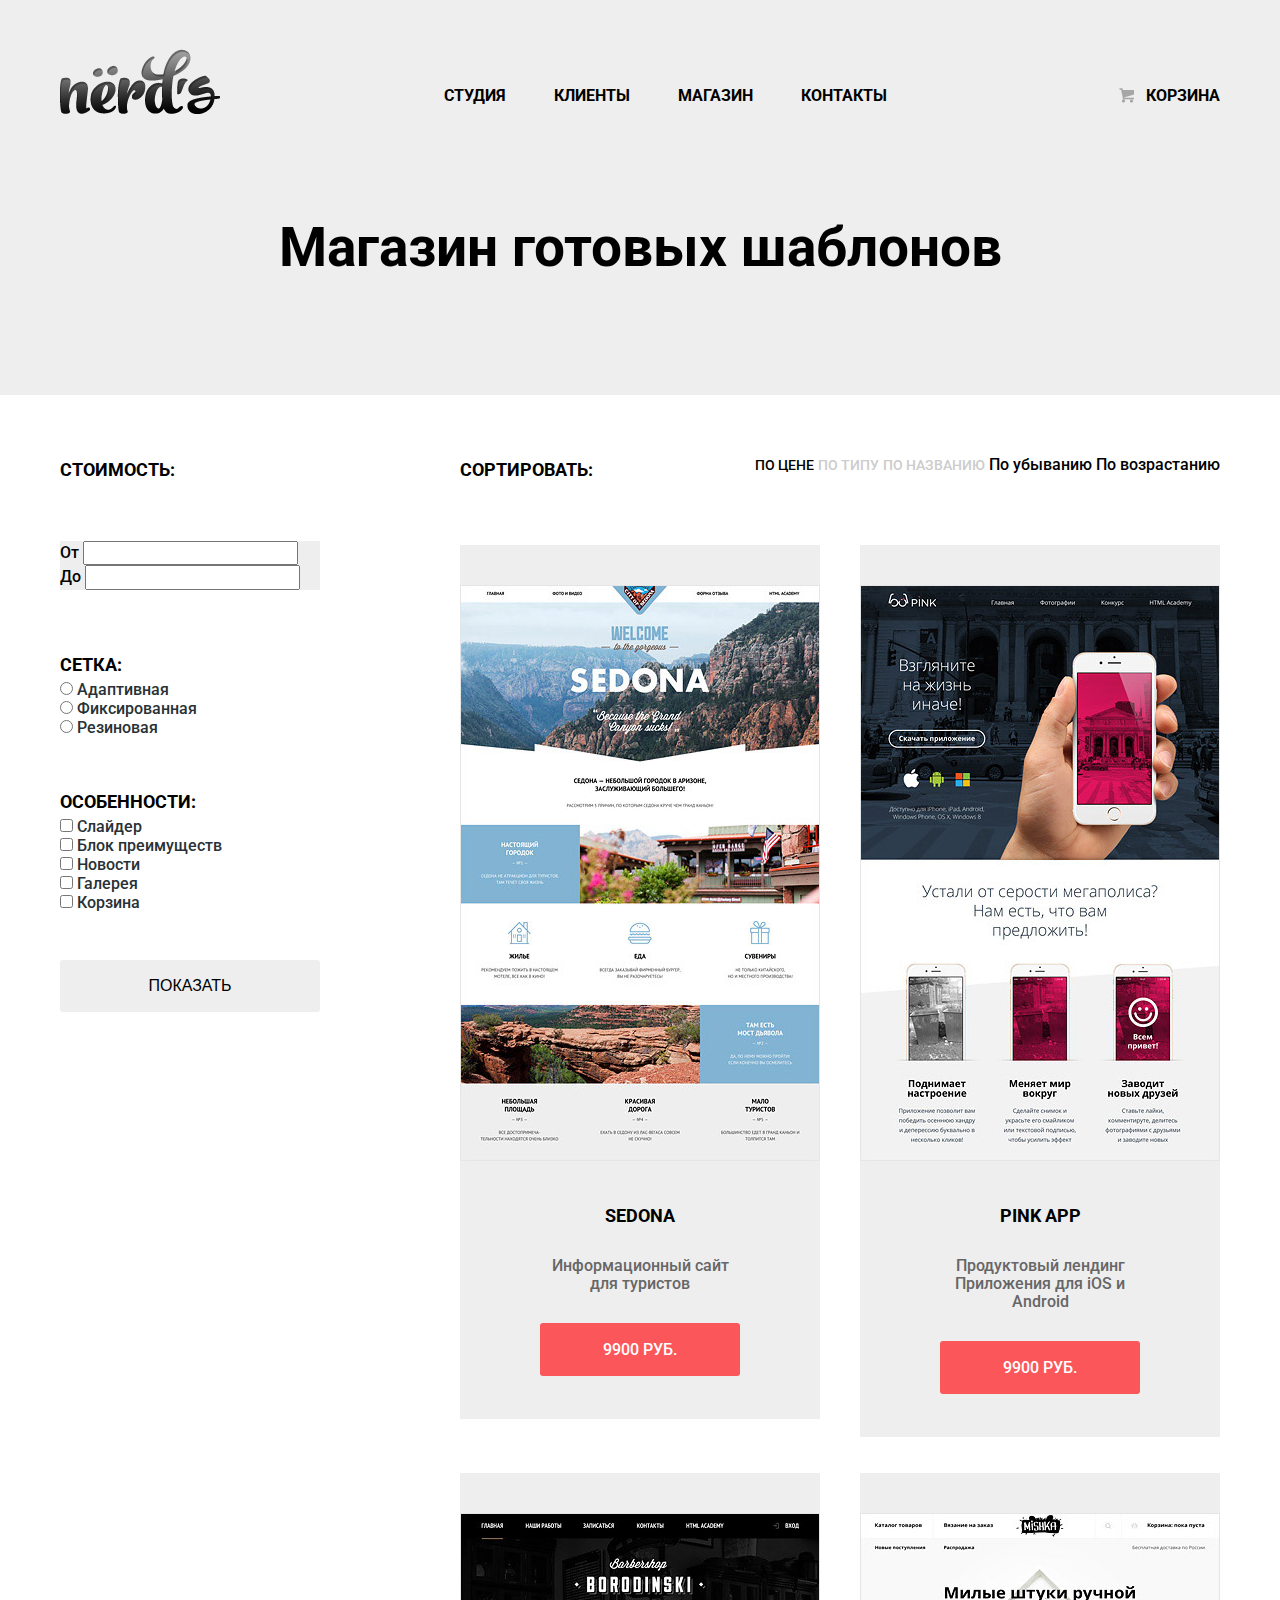
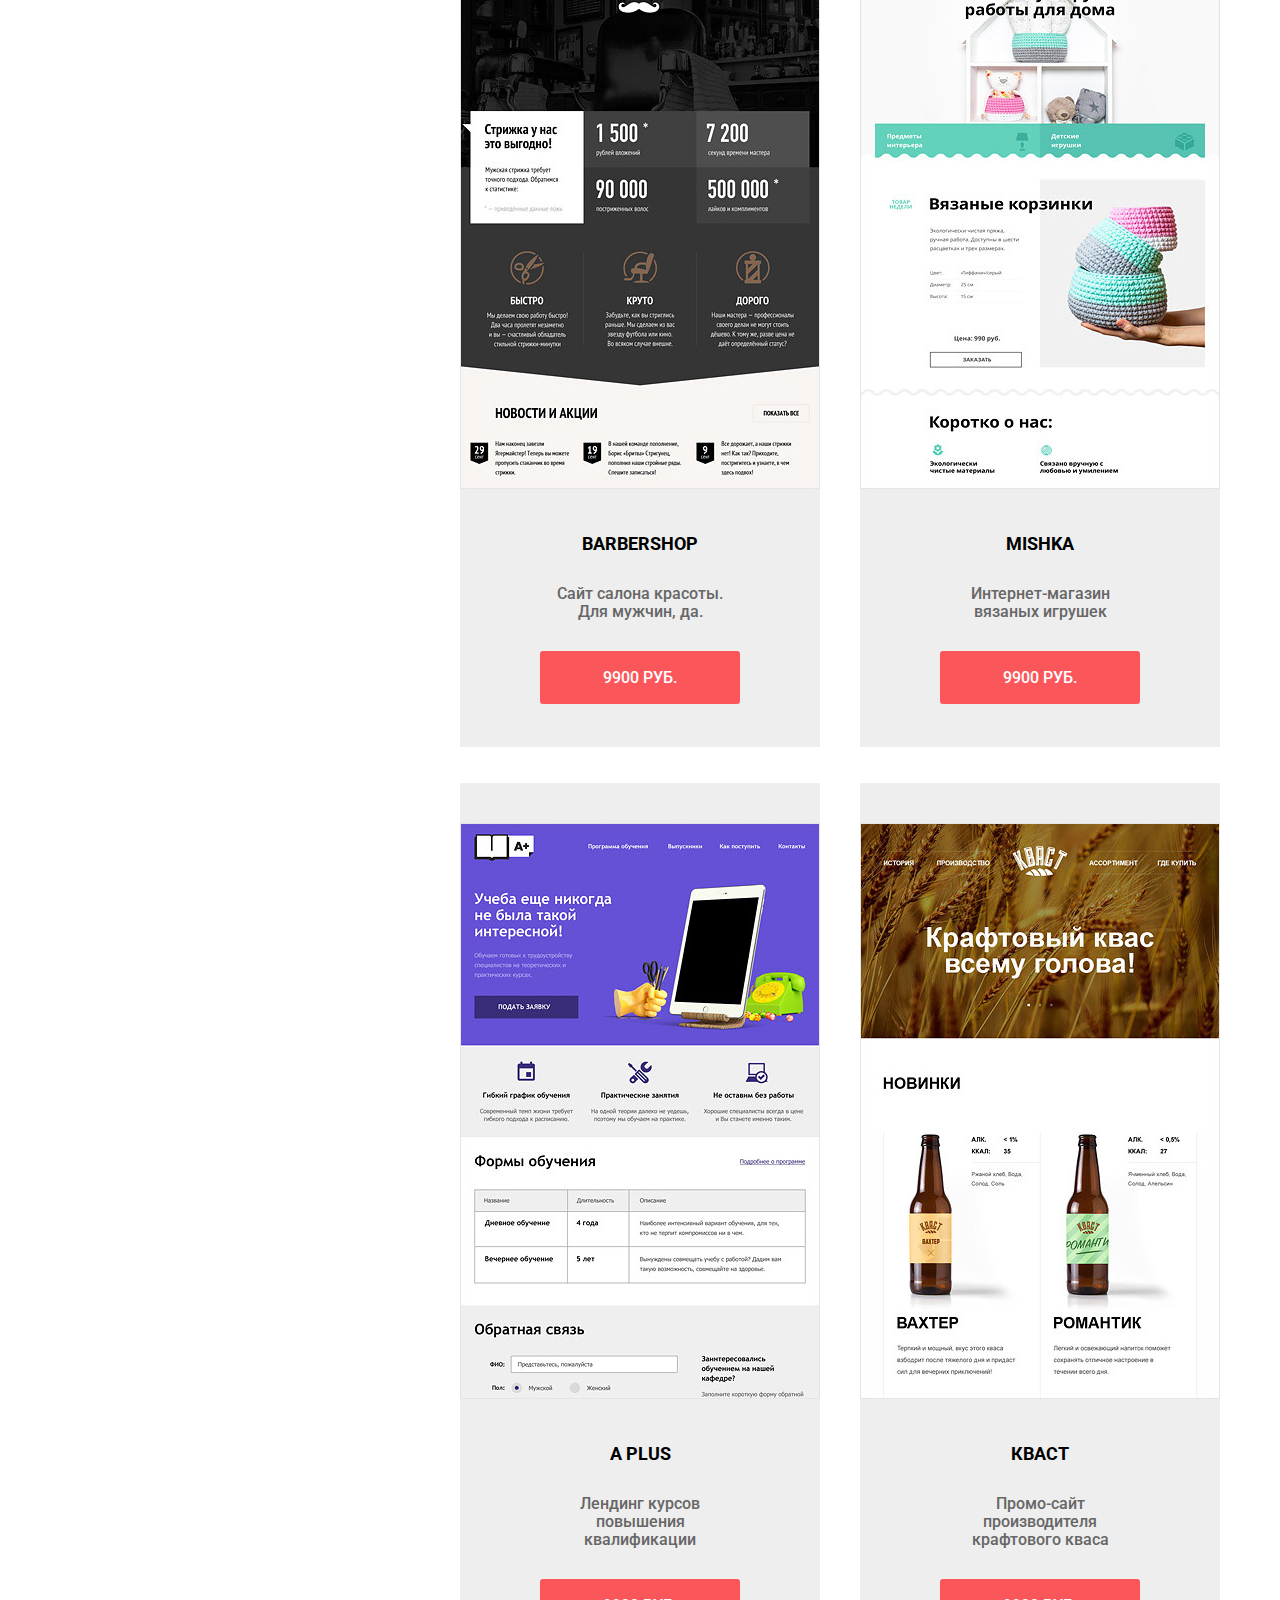
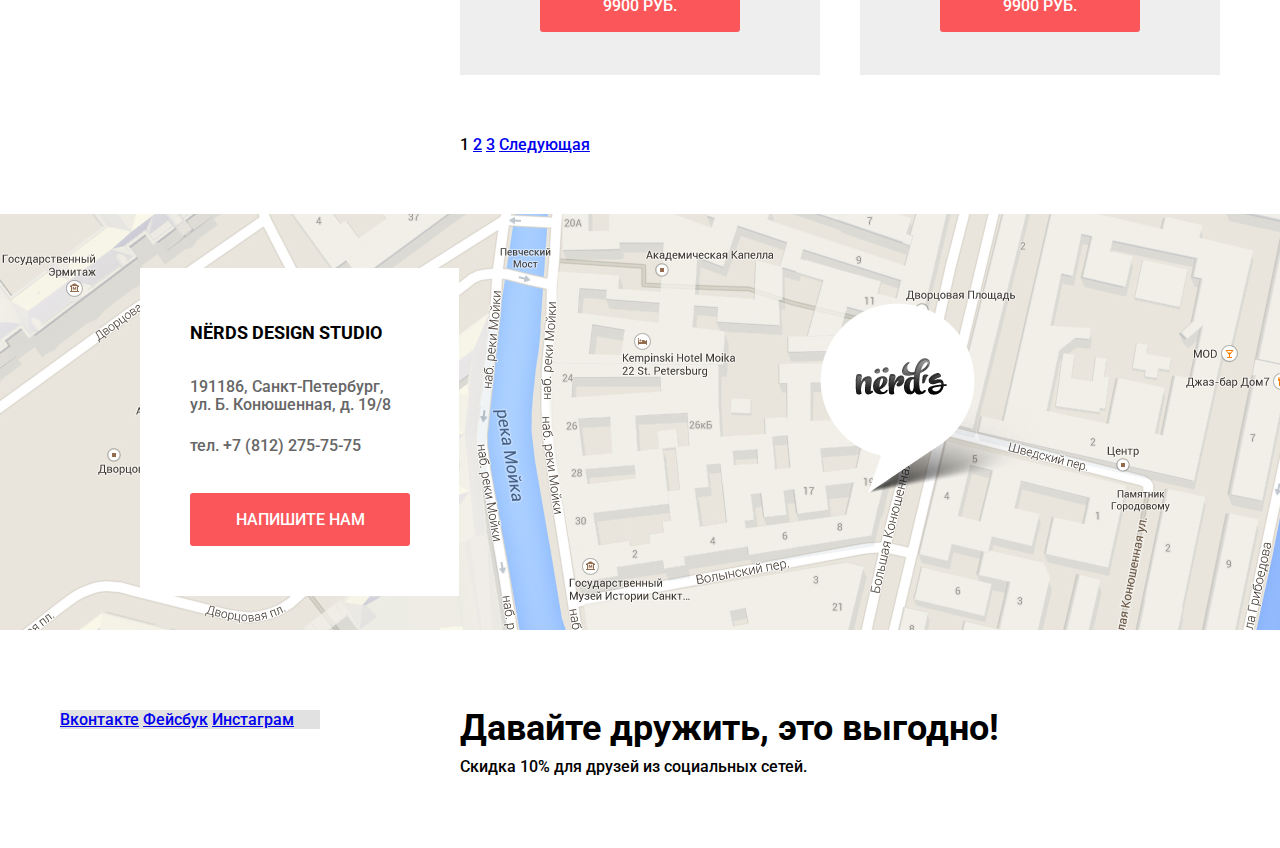
==== catalog.html @ 6c38ff96 "Декоративные элементы Личного проекта" ====
<!DOCTYPE html>
<html lang="ru">
  <head>
    <meta charset="utf-8">
    <title>Нёрдс - Каталог</title>
    <link href="css/normalize.css" rel="stylesheet" type="text/css">
    <link href="https://fonts.googleapis.com/css?family=Roboto" rel="stylesheet">
    <link href="css/style.css" rel="stylesheet" type="text/css">
  </head>
  <body>
    <header class="main-header">
      <div class="container clearfix">
        <div class="logo">
          <a href="#">
            <img src="img/nerds-logo.png" width="160" height="65" alt="Логотип">
          </a>
        </div>
        <nav class="main-navigation">
          <ul>
            <li>
              <a href="#">Студия</a>
            </li>
            <li>
              <a href="#">Клиенты</a>
            </li>
            <li>
              <a class="current">Магазин</a>
            </li>
            <li>
              <a href="#">Контакты</a>
            </li>
          </ul>
        </nav>
        <div class="basket-block">
          <a class="login" href="#">Корзина</a>
        </div>
        <h1 class="main-header-title">Магазин готовых шаблонов</h1>
      </div>
    </header>
    <main class="container clearfix">
      <div class="filtration">
        <form action="#" method="get">
          <span>Стоимость:</span>
          <div class="price-filter">
            <div class="price-slider">
            </div>
            <label>
              От <input type="text" name="start-price">
            </label>
            <label>
              До <input type="text" name="finish-price">
            </label>
          </div>
          <span>Сетка:</span>
          <ul class="grid-type-filter">
            <li>
              <label>
                <input type="radio" name="grid-type" value="adaptive-grid">
                Адаптивная
              </label>
            </li>
            <li>
              <label>
                <input type="radio" name="grid-type" value="fixed-grid">
                Фиксированная
              </label>
            </li>
            <li>
              <label>
                <input type="radio" name="grid-type" value="rubber-grid">
                Резиновая
              </label>
            </li>
          </ul>
          <span>Особенности:</span>
          <ul class="features-filter">
            <li>
              <label>
                <input type="checkbox" value="slider">
                Слайдер
              </label>
            </li>
            <li>
              <label>
                <input type="checkbox" value="benefits-block">
                Блок преимуществ
              </label>
            </li>
            <li>
              <label>
                <input type="checkbox" value="news">
                Новости
              </label>
            </li>
            <li>
              <label>
                <input type="checkbox" value="gallery">
                Галерея
              </label>
            </li>
            <li>
              <label>
                <input type="checkbox" value="basket">
                Корзина
              </label>
            </li>
          </ul>
          <button type="submit">Показать</button>
        </form>
      </div>
      <div class="sort-by">
        <span class="sort">Сортировать:</span>
        <div class="kind-of-sort">
          <a class="current" href="#">По цене</a>
          <a href="#">По типу</a>
          <a href="#">По названию</a>
          <div class="sort-direction">По убыванию</div>
          <div class="sort-direction">По возрастанию</div>
        </div>
      </div>
      <div class="cards-block">
        <div class="template-card">
          <img src="img/img-sedona.jpg" width="360" height="576" alt="Sedona">
          <div class="animation-block">
            <a href="#" class="template-name">Sedona</a>
            <div class="template-brief">
              Информационный сайт
              для туристов
            </div>
            <a class="buy" href="#">9900 руб.</a>
          </div>
        </div>
        <div class="template-card">
          <img src="img/img-pink.jpg" width="360" height="576" alt="Pink App">
          <div class="animation-block">
            <a href="#" class="template-name">Pink App</a>
            <div class="template-brief">
              Продуктовый лендинг
              Приложения для iOS и Android
            </div>
            <a class="buy" href="#">9900 руб.</a>
          </div>
        </div>
        <div class="template-card">
          <img src="img/img-barbershop.jpg" width="360" height="576" alt="Barbershop">
          <div class="animation-block">
            <a href="#" class="template-name">Barbershop</a>
            <div class="template-brief">
              Сайт салона красоты.
              Для мужчин, да.
            </div>
            <a class="buy" href="#">9900 руб.</a>
          </div>
        </div>
        <div class="template-card">
          <img src="img/img-mishka.jpg" width="360" height="576" alt="Mishka">
          <div class="animation-block">
            <a href="#" class="template-name">Mishka</a>
            <div class="template-brief">
              Интернет-магазин
              вязаных игрушек
            </div>
            <a class="buy" href="#">9900 руб.</a>
          </div>
        </div>
        <div class="template-card">
          <img src="img/img-aplus.jpg" width="360" height="576" alt="A Plus">
          <div class="animation-block">
            <a href="#" class="template-name">A Plus</a>
            <div class="template-brief">
              Лендинг курсов повышения
              квалификации
            </div>
            <a class="buy" href="#">9900 руб.</a>
          </div>
        </div>
        <div class="template-card">
          <img src="img/img-kvast.jpg" width="360" height="576" alt="Кваст">
          <div class="animation-block">
            <a href="#" class="template-name">Кваст</a>
            <div class="template-brief">
              Промо-сайт производителя
              крафтового кваса
            </div>
            <a class="buy" href="#">9900 руб.</a>
          </div>
        </div>
        <div class="pagination">
          <a class="current">1</a>
          <a href="#">2</a>
          <a href="#">3</a>
          <a href="#">Следующая</a>
        </div>
      </div>
    </main>
    <footer class="main-footer">
      <div class="map clearfix">
        <div class="contacts">
          <span>
            NЁRDS DESIGN STUDIO
          </span>
          <div class="address">
            191186, Санкт-Петербург,
            ул. Б. Конюшенная, д. 19/8
          </div>
          <div class="telephone">
            тел. +7 (812) 275-75-75<br>
          </div>
          <a href="#">Напишите нам</a>
        </div>
      </div>
      <div class="container clearfix">
        <section class="footer-social">
          <a class="social-btn social-btn-vk" href="#">Вконтакте</a>
          <a class="social-btn social-btn-fb" href="#">Фейсбук</a>
          <a class="social-btn social-btn-inst" href="#">Инстаграм</a>
        </section>
        <section class="footer-info">
          <span class="friendship">Давайте дружить, это выгодно!</span>
          <span class="sale">Скидка 10% для друзей из социальных сетей.</span>
        </section>
      </div>
    </footer>
  </body>
</html>
---- css/style.css ----
body {
  color: black;
  background: white;
  font-family: "Roboto", "Arial", sans-serif;
  font-size: 16px;
  font-weight: 500;
  font-style: normal;
  line-height: normal;
}

h1 {
  font-size: 55px;
}

h2 {
  font-size: 24px;
}

.main-header {
  background-color: rgb(238, 238, 238);
}

.clearfix::after {
  content: "";
  display: table;
  clear: both;
}

.container {
  width: 1160px;
  padding-left: 20px;
  padding-right: 20px;
  margin: 0 auto;
}

.main-header .container {
  padding-top: 49px;
}

.logo {
  float: left;
}

.main-navigation {
  float: left;
  margin-left: 200px;
}

.main-navigation ul {
  list-style: none;
  margin: 0;
  padding: 0;
  font-size: 0;
}

.main-navigation li {
  display: inline-block;
  font-size: 16px;
  line-height: 30px;
  vertical-align: top;
}

.main-navigation a {
  color: black;
  display: block;
  padding-top: 32px;
  padding-bottom: 16px;
  padding-left: 24px;
  padding-right: 24px;
  text-decoration: none;
  text-transform: uppercase;
  font-weight: bold;
  line-height: 30px;
}

.main-navigation a:hover {
  color: rgb(251, 86, 90);
}

.basket-block {
  float: right;
  max-width: 160px;
}

.login {
  position: relative;
  color: black;
  display: inline-block;
  padding-top: 32px;
  padding-bottom: 16px;
  padding-left: 42px;
  padding-right: 0;
  vertical-align: top;
  text-decoration: none;
  text-transform: uppercase;
  font-weight: bold;
  line-height: 30px;
}

.login:hover {
  color: rgb(251, 86, 90);
}

.login::before {
  content: "";
  position: absolute;
  top: 39px;
  left: 15px;
  width: 15px;
  height: 15px;
  background-image: url("../img/cart-icon.png");
}

.slider {
  position: relative;
  width: 1160px;
  min-height: 430px;
  margin: 0 auto;
}

.slider input[type=radio] {
  position: absolute;
  opacity: 0;
}

.slider-controls {
  position: absolute;
  bottom: 95px;
  left: 50%;
  width: 200px;
  height: 10px;
  margin-left :-100px;
  text-align: center;
  z-index: 1000;
}

.slider-controls label {
  display: inline-block;
  width: 4px;
  height: 4px;
  margin: 0 3px;
  background: white;
  border: 3px solid white;
  vertical-align: top;
  border-radius: 50%;
  cursor: pointer;
}

#btn-1:checked ~ .slider-controls label[for="btn-1"],
#btn-2:checked ~ .slider-controls label[for="btn-2"],
#btn-3:checked ~ .slider-controls label[for="btn-3"] {
    background: #c1c1c1;
}

.slide {
  position: absolute;
  top: 0;
  left: 0;
  width: 100%;
  height: 100%;
  overflow: hidden;
}

.slide-text {
  width: 530px;
  padding: 30px 0;
}

.slide-text p {
  color: rgb(40, 49, 54);
  line-height: 24px;
}

.slide-title {
  font-size: 55px;
  line-height: 55px;
  font-weight: bold;
  color: black;
  margin-top: 55px;
  margin-bottom: 30px;
}

.slide .btn {
  width: 240px;
  margin-top: 40px;
}

.slide .btn,
.buy,
.contacts a,
.business-type .btn,
.filtration button {
  display: block;
  padding: 17px 0;
  color: white;
  text-transform: uppercase;
  text-align: center;
  text-decoration: none;
  background: rgb(251, 86, 90);
  border-radius: 3px;
}

.slide:nth-child(1) {
  background-image:url('../img/slide-1.png');
  background-repeat:no-repeat;
  background-position: 100% 17px;
}

.slide:nth-child(2) {
  background-image: url('../img/slide-2.png');
  background-repeat: no-repeat;
  background-position: 100% 0;
}

.slide:nth-child(3) {
  background-image: url('../img/slide-3.png');
  background-repeat: no-repeat;
  background-position: 100% 19px;
}

.slide {
  display: none;
}

#btn-1:checked ~ .slides .slide:nth-child(1) {
  display: block;
}
#btn-2:checked ~ .slides .slide:nth-child(2) {
  display: block;
}
#btn-3:checked ~ .slides .slide:nth-child(3) {
  display: block;
}

.business-types {
  padding-top: 80px;
  padding-bottom: 82px;
  border-bottom: 2px solid rgb(238, 238, 238);
}

.business-type {
  float: left;
  width: 300px;
  margin-right: 100px;
}

.business-type:nth-child(3) {
  margin-right: 60px;
}

.business-type .business-header {
  margin-top: 27px;
  color: rgb(0, 0, 0);
  text-transform: uppercase;
  font-weight: bold;
  font-size: 24px;
  line-height: 30px;
}

.business-type .business-info {
  color: rgb(40, 49, 54);
  margin-bottom: 35px;
}

.business-type .btn {
  width: 160px;
}

.business-type .green {
  background-color: rgb(0, 202, 116);
}

.business-type .yellow {
  background-color: rgb(239, 200, 74);
}

.info {
  margin-top: 40px;
  margin-bottom: 80px;
}

.info .info-block {
  float: left;
  width: 700px;
}

.info-block-title,
.percent-blocks .percent {
  font-weight: bold;
  font-size: 45px;
  line-height: 45px;
}

.info-block-text,
.percent-blocks .info,
.info-block ul {
  color: rgb(40, 49, 54);
}

.info-block ul {
  list-style: none;
  margin: 0;
  padding: 0;
  line-height: 45px;
}

.info-block span,
.percent-blocks span {
  display: block;
  text-transform: uppercase;
  font-weight: bold;
  margin-top: 40px;
  margin-bottom: 40px;
}


.info .percent-blocks {
  float: right;
  width: 360px;
}

.percent-block {
  float: left;
  width: 100px;
  margin-right: 30px;
}

.percent-block:last-child {
  margin-right: 0;
}

.partners {
  border-top: 2px solid rgb(238, 238, 238);
  border-bottom: 2px solid rgb(238, 238, 238);
  padding: 0;
}

.partners li {
  border-right: 2px solid rgb(238, 238, 238);
  display: inline-block;
  width: 280px;
  margin-right: 0;
  padding-top: 46px;
  padding-bottom: 46px;
  text-align: center;
  vertical-align: middle;
}

.partners li:last-child {
  border-right: none;
}

.partners a {
  opacity: 0.2;
}

.main-header-title {
  padding-top: 83px;
  text-align: center;
  margin-top: 83px;
  margin-bottom: 116px;
}

.filtration {
  float: left;
  margin-top: 60px;
  width: 260px;
}

.filtration span,
.sort-by span {
  font-size: 18px;
  line-height: 30px;
  text-transform: uppercase;
  font-weight: bold;
}

.filtration ul {
  margin: 0;
  padding: 0;
}

.filtration li {
  list-style: none;
}

.filtration .price-filter {
  margin-top: 56px;
  margin-bottom: 60px;
  background-color: rgb(238, 238, 238);
}

.filtration .grid-type-filter {
  margin-bottom: 50px;
  color: rgb(40, 49, 54);
}

.filtration .features-filter {
  margin-bottom: 48px;
  color: rgb(40, 49, 54);
}

.filtration button {
  width: 260px;
  color: black;
  background-color: rgb(238, 238, 238);
  border: none;
  cursor: pointer;
}

.sort-by {
  margin-top: 60px;
  float: right;
  width: 760px;
}

.sort-by .sort {
  float: left;
  display: block;
}

.sort-by .kind-of-sort {
  float: right;
}

.kind-of-sort a {
  font-size: 14px;
  line-height: 18px;
  text-transform: uppercase;
  text-decoration: none;
  color: rgb(204, 204, 204);
}

.kind-of-sort .current {
  color: rgb(0, 0, 0);
}

.kind-of-sort .sort-direction {
  display: inline;
}

.cards-block {
  float: right;
  margin-top: 60px;
  width: 760px;
}

.template-card {
  padding-top: 40px;
  float: left;
  width: 360px;
  margin-right: 40px;
  margin-bottom: 36px;
  background-color: rgb(238, 238, 238);
  text-align: center;
}

.template-card:nth-child(2n) {
  margin-right: 0;
}

.template-name {
  font-size: 18px;
  font-weight: bold;
  line-height: 30px;
  text-transform: uppercase;
  text-decoration: none;
  color: rgb(0, 0, 0);
  text-align: center;
  display: block;
  margin-top: 36px;
  margin-bottom: 26px;
}

.template-brief {
  width: 180px;
  font-size: 16px;
  line-height: 18px;
  color: rgb(102, 102, 102);
  text-align: center;
  margin-bottom: 30px;
  display:inline-block;
}

.buy {
  width: 200px;
  display: inline-block;
  margin-bottom: 43px;
}

.pagination {
  float: left;
  width: 443px;
  margin-top: 24px;
}

.main-footer .map {
  width: 1440px;
  min-height: 416px;
  margin-left: auto;
  margin-right: auto;
  margin-top: 60px;
  background: url("../img/map.jpg");
}

.map .contacts {
  width: 319px;
  margin-left: 140px;
  margin-top: 54px;
  float: left;
  background-color: rgb(255, 255, 255);
}

.contacts span {
  display: block;
  margin-left: 50px;
  margin-top: 50px;
  margin-bottom: 30px;
  font-size: 18px;
  line-height: 30px;
  text-transform: uppercase;
  font-weight: bold;
}

.contacts .address,
.contacts .telephone {
  width: 208px;
  margin-left: 50px;
  font-size: 16px;
  line-height: 18px;
  color: rgb(102, 102, 102);
}

.contacts .telephone {
  margin-top: 23px;
  margin-bottom: 38px;
}

.contacts a {
  width: 220px;
  display: inline-block;
  margin-left: 50px;
  margin-bottom: 50px;
}

.main-footer .container {
  margin-top: 80px;
  margin-bottom: 70px;
}

.container .footer-social {
  width: 260px;
  float: left;
  margin-right: 140px;
  background-color: rgb(225, 225, 225);
}

.container .footer-info {
  width: 600px;
  float: left;
}

.footer-info .friendship {
  display: block;
  font-size: 36px;
  line-height: 36px;
  font-weight: bold;
  margin-bottom: 10px;
}

.footer-info .sale {
  font-size: 16px;
  line-height: 22px;
}
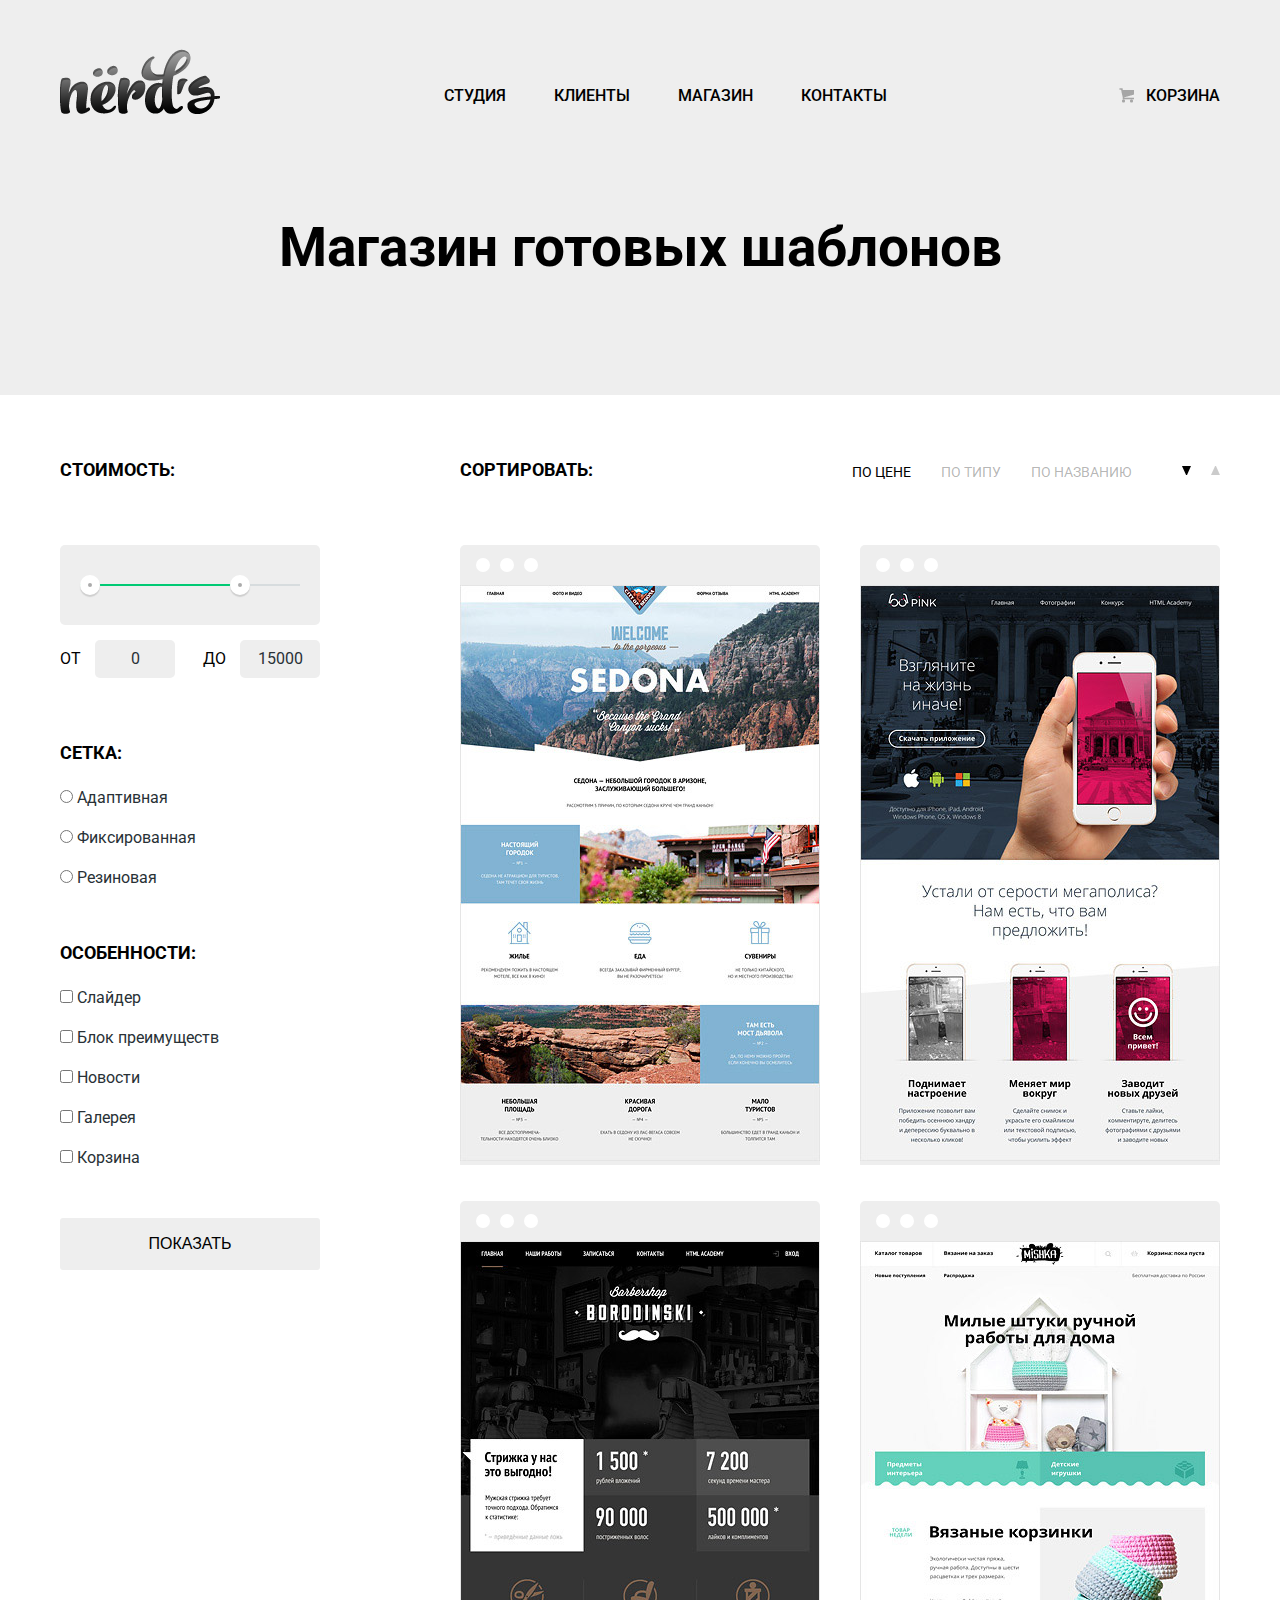
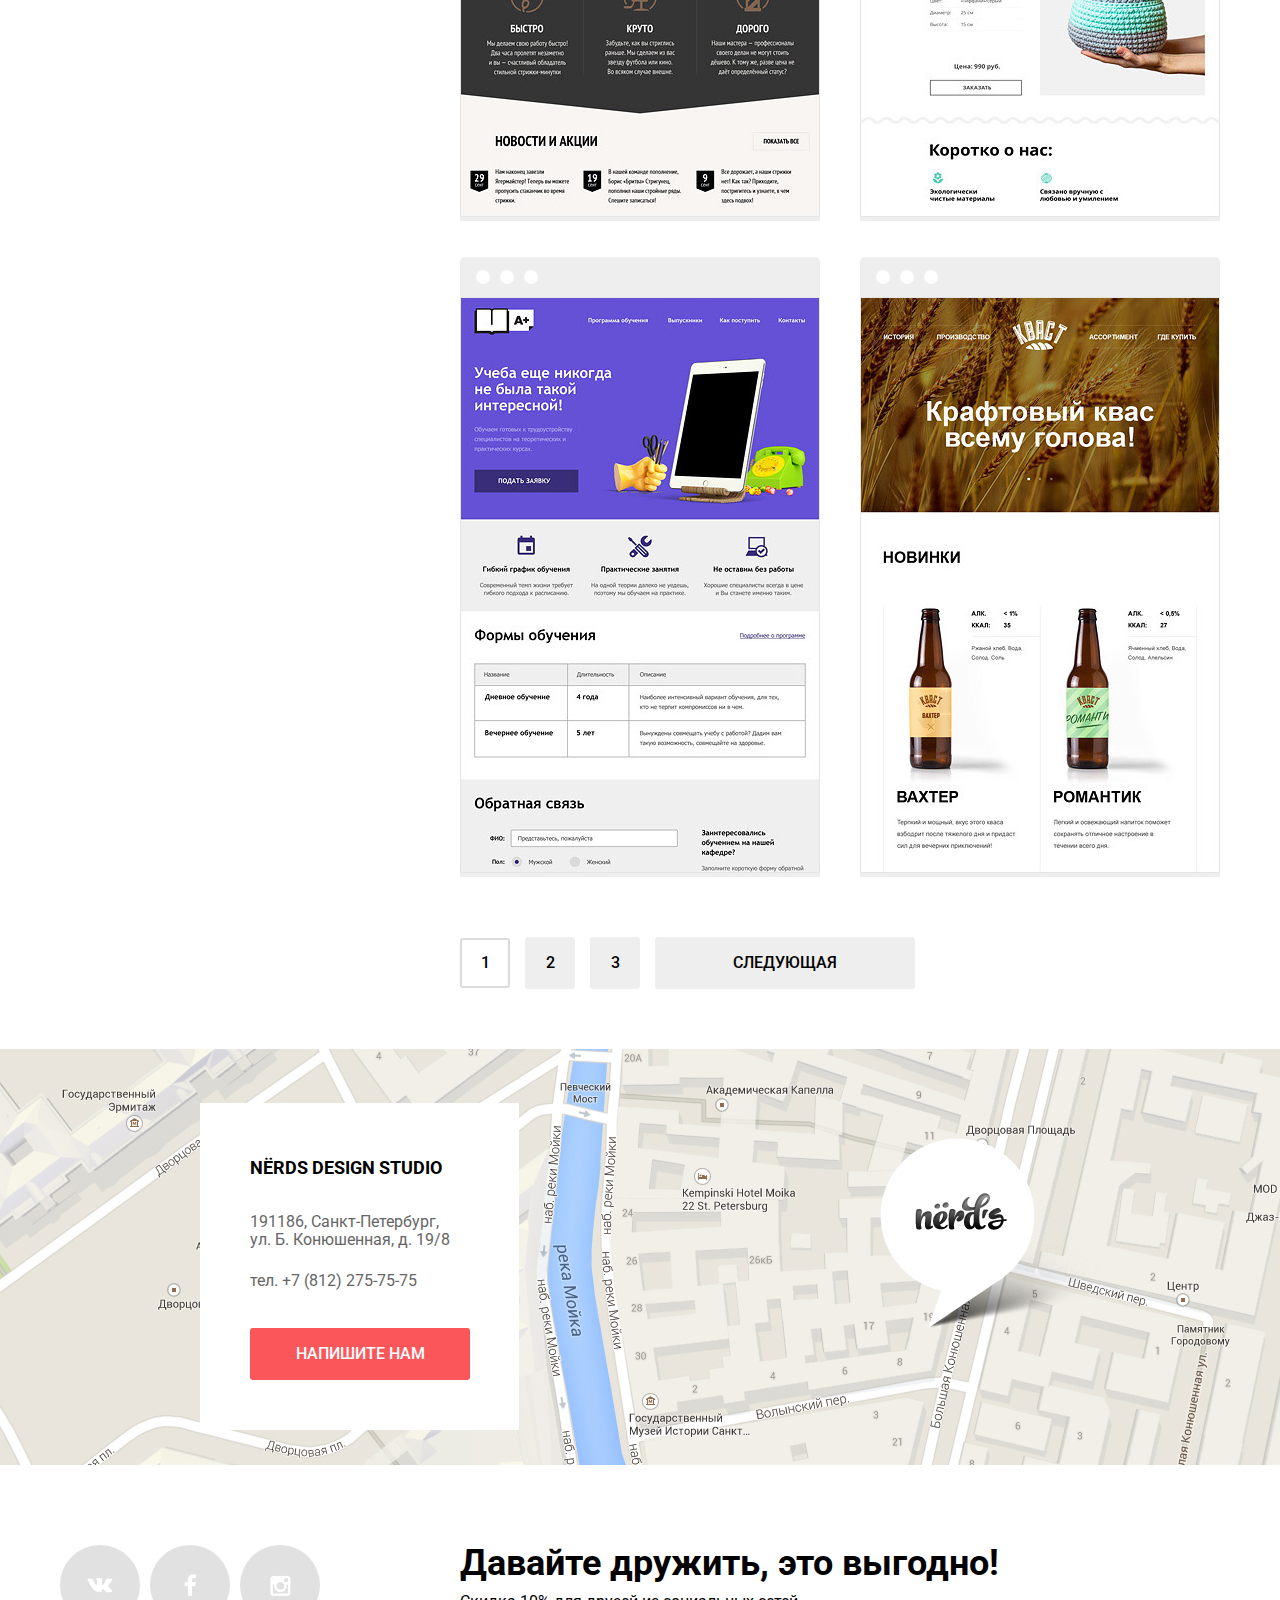
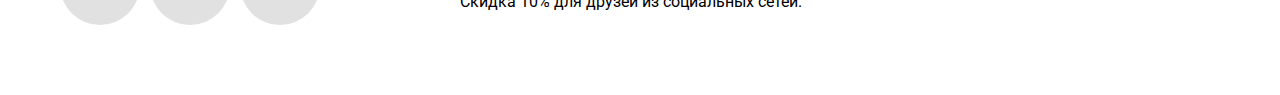
==== commit bedf01b5: "Внес правки по декоративным элементам личного" ====
--- a/catalog.html
+++ b/catalog.html
@@ -3,8 +3,8 @@
   <head>
     <meta charset="utf-8">
     <title>Нёрдс - Каталог</title>
+    <link href="https://fonts.googleapis.com/css?family=Roboto:400,500,700&amp;subset=cyrillic" rel="stylesheet">
     <link href="css/normalize.css" rel="stylesheet" type="text/css">
-    <link href="https://fonts.googleapis.com/css?family=Roboto" rel="stylesheet">
     <link href="css/style.css" rel="stylesheet" type="text/css">
   </head>
   <body>
@@ -32,24 +32,27 @@
           </ul>
         </nav>
         <div class="basket-block">
-          <a class="login" href="#">Корзина</a>
+          <a class="basket" href="#">Корзина</a>
         </div>
         <h1 class="main-header-title">Магазин готовых шаблонов</h1>
       </div>
     </header>
     <main class="container clearfix">
       <div class="filtration">
-        <form action="#" method="get">
+        <form action="form.php" method="get">
           <span>Стоимость:</span>
-          <div class="price-filter">
-            <div class="price-slider">
-            </div>
-            <label>
-              От <input type="text" name="start-price">
-            </label>
-            <label>
-              До <input type="text" name="finish-price">
-            </label>
+          <div class="range-filter">
+            <div class="range-controls">
+              <div class="scale">
+                <div class="bar"></div>
+              </div>
+              <div class="toggle toggle-min"></div>
+              <div class="toggle toggle-max"></div>
+            </div>
+            <div class="price-controls">
+              <label class="min-price">ОТ <input name="min-price" type="text" value="0"></label>
+              <label class="max-price">ДО <input name="max-price" type="text" value="15000"></label>
+            </div>
           </div>
           <span>Сетка:</span>
           <ul class="grid-type-filter">
@@ -105,21 +108,24 @@
               </label>
             </li>
           </ul>
-          <button type="submit">Показать</button>
+          <button class="btn" type="submit">Показать</button>
         </form>
       </div>
       <div class="sort-by">
         <span class="sort">Сортировать:</span>
         <div class="kind-of-sort">
           <a class="current" href="#">По цене</a>
-          <a href="#">По типу</a>
-          <a href="#">По названию</a>
-          <div class="sort-direction">По убыванию</div>
-          <div class="sort-direction">По возрастанию</div>
+          <a class="uncurrent" href="#">По типу</a>
+          <a class="uncurrent" href="#">По названию</a>
+          <div class="sort-direction down">По убыванию</div>
+          <div class="sort-direction up">По возрастанию</div>
         </div>
       </div>
       <div class="cards-block">
         <div class="template-card">
+          <div class="circle circle-1"></div>
+          <div class="circle circle-2"></div>
+          <div class="circle circle-3"></div>
           <img src="img/img-sedona.jpg" width="360" height="576" alt="Sedona">
           <div class="animation-block">
             <a href="#" class="template-name">Sedona</a>
@@ -127,10 +133,13 @@
               Информационный сайт
               для туристов
             </div>
-            <a class="buy" href="#">9900 руб.</a>
-          </div>
-        </div>
-        <div class="template-card">
+            <a class="btn" href="#">9900 руб.</a>
+          </div>
+        </div>
+        <div class="template-card">
+          <div class="circle circle-1"></div>
+          <div class="circle circle-2"></div>
+          <div class="circle circle-3"></div>
           <img src="img/img-pink.jpg" width="360" height="576" alt="Pink App">
           <div class="animation-block">
             <a href="#" class="template-name">Pink App</a>
@@ -138,10 +147,13 @@
               Продуктовый лендинг
               Приложения для iOS и Android
             </div>
-            <a class="buy" href="#">9900 руб.</a>
-          </div>
-        </div>
-        <div class="template-card">
+            <a class="btn" href="#">9900 руб.</a>
+          </div>
+        </div>
+        <div class="template-card">
+          <div class="circle circle-1"></div>
+          <div class="circle circle-2"></div>
+          <div class="circle circle-3"></div>
           <img src="img/img-barbershop.jpg" width="360" height="576" alt="Barbershop">
           <div class="animation-block">
             <a href="#" class="template-name">Barbershop</a>
@@ -149,10 +161,13 @@
               Сайт салона красоты.
               Для мужчин, да.
             </div>
-            <a class="buy" href="#">9900 руб.</a>
-          </div>
-        </div>
-        <div class="template-card">
+            <a class="btn" href="#">9900 руб.</a>
+          </div>
+        </div>
+        <div class="template-card">
+          <div class="circle circle-1"></div>
+          <div class="circle circle-2"></div>
+          <div class="circle circle-3"></div>
           <img src="img/img-mishka.jpg" width="360" height="576" alt="Mishka">
           <div class="animation-block">
             <a href="#" class="template-name">Mishka</a>
@@ -160,10 +175,13 @@
               Интернет-магазин
               вязаных игрушек
             </div>
-            <a class="buy" href="#">9900 руб.</a>
-          </div>
-        </div>
-        <div class="template-card">
+            <a class="btn" href="#">9900 руб.</a>
+          </div>
+        </div>
+        <div class="template-card">
+          <div class="circle circle-1"></div>
+          <div class="circle circle-2"></div>
+          <div class="circle circle-3"></div>
           <img src="img/img-aplus.jpg" width="360" height="576" alt="A Plus">
           <div class="animation-block">
             <a href="#" class="template-name">A Plus</a>
@@ -171,10 +189,13 @@
               Лендинг курсов повышения
               квалификации
             </div>
-            <a class="buy" href="#">9900 руб.</a>
-          </div>
-        </div>
-        <div class="template-card">
+            <a class="btn" href="#">9900 руб.</a>
+          </div>
+        </div>
+        <div class="template-card">
+          <div class="circle circle-1"></div>
+          <div class="circle circle-2"></div>
+          <div class="circle circle-3"></div>
           <img src="img/img-kvast.jpg" width="360" height="576" alt="Кваст">
           <div class="animation-block">
             <a href="#" class="template-name">Кваст</a>
@@ -182,14 +203,14 @@
               Промо-сайт производителя
               крафтового кваса
             </div>
-            <a class="buy" href="#">9900 руб.</a>
+            <a class="btn" href="#">9900 руб.</a>
           </div>
         </div>
         <div class="pagination">
-          <a class="current">1</a>
-          <a href="#">2</a>
-          <a href="#">3</a>
-          <a href="#">Следующая</a>
+          <a class="btn page current">1</a>
+          <a class="btn page uncurrent" href="#">2</a>
+          <a class="btn page uncurrent" href="#">3</a>
+          <a class="btn next uncurrent" href="#">Следующая</a>
         </div>
       </div>
     </main>
@@ -206,7 +227,7 @@
           <div class="telephone">
             тел. +7 (812) 275-75-75<br>
           </div>
-          <a href="#">Напишите нам</a>
+          <a class="btn" href="#">Напишите нам</a>
         </div>
       </div>
       <div class="container clearfix">
--- a/css/style.css
+++ b/css/style.css
@@ -41,6 +41,13 @@
   float: left;
 }
 
+.logo:hover {
+  opacity: 0.8;
+}
+
+.logo:active {
+  opacity: 0.3;
+}
 .main-navigation {
   float: left;
   margin-left: 200px;
@@ -69,12 +76,20 @@
   padding-right: 24px;
   text-decoration: none;
   text-transform: uppercase;
-  font-weight: bold;
   line-height: 30px;
 }
 
 .main-navigation a:hover {
   color: rgb(251, 86, 90);
+}
+
+.main-navigation a:active {
+  color: black;
+  opacity: 0.3;
+}
+
+.main-navigation .current:hover {
+  color: black;
 }
 
 .basket-block {
@@ -82,7 +97,7 @@
   max-width: 160px;
 }
 
-.login {
+.basket {
   position: relative;
   color: black;
   display: inline-block;
@@ -93,15 +108,14 @@
   vertical-align: top;
   text-decoration: none;
   text-transform: uppercase;
-  font-weight: bold;
   line-height: 30px;
 }
 
-.login:hover {
+.basket:hover {
   color: rgb(251, 86, 90);
 }
 
-.login::before {
+.basket::before {
   content: "";
   position: absolute;
   top: 39px;
@@ -162,22 +176,23 @@
 }
 
 .slide-text {
-  width: 530px;
+  width: 520px;
   padding: 30px 0;
-}
-
-.slide-text p {
-  color: rgb(40, 49, 54);
-  line-height: 24px;
 }
 
 .slide-title {
   font-size: 55px;
   line-height: 55px;
-  font-weight: bold;
   color: black;
   margin-top: 55px;
   margin-bottom: 30px;
+}
+
+.slide-description {
+  width: 415px;
+  color: rgb(40, 49, 54);
+  line-height: 24px;
+  font-weight: 400px;
 }
 
 .slide .btn {
@@ -185,14 +200,11 @@
   margin-top: 40px;
 }
 
-.slide .btn,
-.buy,
-.contacts a,
-.business-type .btn,
-.filtration button {
+.btn {
   display: block;
   padding: 17px 0;
   color: white;
+  line-height: 18px;
   text-transform: uppercase;
   text-align: center;
   text-decoration: none;
@@ -200,6 +212,17 @@
   border-radius: 3px;
 }
 
+.btn:hover {
+  background-color: rgb(231, 66, 70);
+}
+
+.btn:active {
+  background-color: rgb(215, 55, 59);
+  color: rgba(255, 255, 255, 0.3);
+  border-top: 3px solid rgb(193, 49, 53);
+  padding-top: 14px;
+}
+
 .slide:nth-child(1) {
   background-image:url('../img/slide-1.png');
   background-repeat:no-repeat;
@@ -252,13 +275,15 @@
   margin-top: 27px;
   color: rgb(0, 0, 0);
   text-transform: uppercase;
-  font-weight: bold;
+  font-weight: 700;
   font-size: 24px;
   line-height: 30px;
 }
 
 .business-type .business-info {
   color: rgb(40, 49, 54);
+  line-height: 24px;
+  font-weight: 400;
   margin-bottom: 35px;
 }
 
@@ -270,8 +295,28 @@
   background-color: rgb(0, 202, 116);
 }
 
+.business-type .green:hover {
+  background-color: rgb(0, 188, 108);
+}
+
+.business-type .green:active {
+  background-color: rgb(0, 170, 98);
+  border-top: 3px solid rgb(0, 153, 88);
+  padding-top: 14px;
+}
+
 .business-type .yellow {
   background-color: rgb(239, 200, 74);
+}
+
+.business-type .yellow:hover {
+  background-color: rgb(234, 181, 52);
+}
+
+.business-type .yellow:active {
+  background-color: rgb(229, 167, 34);
+  border-top: 3px solid rgb(206, 150, 31);
+  padding-top: 14px;
 }
 
 .info {
@@ -284,9 +329,7 @@
   width: 700px;
 }
 
-.info-block-title,
-.percent-blocks .percent {
-  font-weight: bold;
+.info-block-title {
   font-size: 45px;
   line-height: 45px;
 }
@@ -295,6 +338,7 @@
 .percent-blocks .info,
 .info-block ul {
   color: rgb(40, 49, 54);
+  font-weight: 400;
 }
 
 .info-block ul {
@@ -308,7 +352,7 @@
 .percent-blocks span {
   display: block;
   text-transform: uppercase;
-  font-weight: bold;
+  font-weight: 700;
   margin-top: 40px;
   margin-bottom: 40px;
 }
@@ -327,6 +371,12 @@
 
 .percent-block:last-child {
   margin-right: 0;
+}
+
+.percent-block .percent {
+  font-size: 45px;
+  font-weight: 700;
+  line-height: 10px;
 }
 
 .partners {
@@ -354,6 +404,14 @@
   opacity: 0.2;
 }
 
+.partners a:hover {
+  opacity: 1;
+}
+
+.partners a:active {
+  opacity: 0.1;
+}
+
 .main-header-title {
   padding-top: 83px;
   text-align: center;
@@ -372,40 +430,135 @@
   font-size: 18px;
   line-height: 30px;
   text-transform: uppercase;
-  font-weight: bold;
+  font-weight: 700;
 }
 
 .filtration ul {
   margin: 0;
+  margin-top: 20px;
   padding: 0;
 }
 
 .filtration li {
   list-style: none;
-}
-
-.filtration .price-filter {
-  margin-top: 56px;
-  margin-bottom: 60px;
+  line-height: 20px;
+  margin-bottom: 20px;
+}
+
+.range-filter {
+  width: 260px;
+  margin: 60px auto;
+}
+
+.range-controls {
+  position: relative;
+  height: 41px;
+  padding-top: 39px;
+  padding-right: 20px;
+  padding-left: 20px;
+  margin-bottom: 15px;
+  border-radius: 5px;
   background-color: rgb(238, 238, 238);
+}
+
+.range-controls .scale {
+  height: 2px;
+  background: rgb(215, 220, 222);
+}
+
+.range-controls .bar {
+  width: 70%;
+  height: 2px;
+  background: rgb(0, 202, 116);
+}
+
+.range-controls .toggle {
+  position: absolute;
+  top: 30px;
+  left: 0px;
+  width: 4px;
+  height: 4px;
+  cursor: pointer;
+  border: 8px solid white;
+  border-radius: 50%;
+  background: rgb(171, 171, 171);
+  box-shadow: 0 2px 1px 0 rgb(207, 207, 207);
+}
+
+.range-controls .toggle-min {
+  left: 20px;
+}
+
+.range-controls .toggle-max {
+  left: 170px;
+}
+
+.price-controls {
+  font-size: 0;
+}
+
+.price-controls label {
+  font-size: 16px;
+  font-weight: 400;
+  line-height: 22px;
+  display: inline-block;
+  width: 50%;
+}
+
+.max-price {
+  text-align: right;
+}
+
+.price-controls input {
+  font-family: 'Roboto', 'Arial', sans-serif;
+  font-size: 16px;
+  font-weight: 400;
+  line-height: 22px;
+  width: 60px;
+  margin-left: 10px;
+  padding: 8px 10px;
+  text-align: center;
+  color: rgb(40, 49, 54);
+  border: none;
+  border-radius: 5px;
+  background: rgb(238, 238, 238);
 }
 
 .filtration .grid-type-filter {
   margin-bottom: 50px;
   color: rgb(40, 49, 54);
+  font-size: 16px;
+  font-weight: 400;
+  line-height: 20px;
 }
 
 .filtration .features-filter {
-  margin-bottom: 48px;
+  margin-bottom: 50px;
   color: rgb(40, 49, 54);
-}
-
-.filtration button {
+  font-size: 16px;
+  font-weight: 400;
+  line-height: 20px;
+}
+
+.filtration .btn {
   width: 260px;
   color: black;
   background-color: rgb(238, 238, 238);
   border: none;
   cursor: pointer;
+}
+
+.filtration .btn:hover {
+  color: black;
+  background-color: rgb(223, 223, 223);
+}
+
+.filtration .btn:active {
+  color: black;
+  background-color: rgb(213, 213, 213);
+  color: rgba(0, 0, 0, 0.3);
+  border-top: 3px solid rgb(191, 191, 191);
+  padding-top: 14px;
 }
 
 .sort-by {
@@ -421,22 +574,45 @@
 
 .sort-by .kind-of-sort {
   float: right;
+  margin-top: 8px;
 }
 
 .kind-of-sort a {
+  float: left;
   font-size: 14px;
   line-height: 18px;
+  font-weight: 400;
   text-transform: uppercase;
   text-decoration: none;
-  color: rgb(204, 204, 204);
+  color: rgba(0, 0, 0, 0.3);
+  margin-right: 30px;
 }
 
 .kind-of-sort .current {
-  color: rgb(0, 0, 0);
+  color: rgba(0, 0, 0, 1);
+}
+
+.kind-of-sort .uncurrent:hover {
+  color: rgba(0, 0, 0, 0.6);
 }
 
 .kind-of-sort .sort-direction {
-  display: inline;
+  float: left;
+  width: 9px;
+  height: 9px;
+  margin-left: 20px;
+  margin-top: 3px;
+  font-size: 0;
+  line-height: 0;
+}
+
+.down {
+  background-image: url("../img/sort-down.png");
+}
+
+.up {
+  background-image: url("../img/sort-up.png");
+  opacity: 0.2;
 }
 
 .cards-block {
@@ -446,6 +622,9 @@
 }
 
 .template-card {
+  position: relative;
+  border-top-right-radius: 5px;
+  border-top-left-radius: 5px;
   padding-top: 40px;
   float: left;
   width: 360px;
@@ -455,13 +634,62 @@
   text-align: center;
 }
 
+.template-card .circle {
+  position: absolute;
+  display: inline-block;
+  width: 14px;
+  height: 14px;
+  background-color: white;
+  border-radius: 50%;
+  top: 13px;
+}
+
+.template-card .circle-1 {
+  left: 16px;
+}
+
+.template-card .circle-2 {
+  left: 40px;
+}
+
+.template-card .circle-3 {
+  left: 64px;
+}
+
 .template-card:nth-child(2n) {
   margin-right: 0;
 }
 
+/*Элемент 'animation-block' скрыл, а полоска в 5 пикселей осталась, подскажи
+с чем это связано и как решить эту незадачу?*/
+.animation-block {
+  display: none;
+}
+
+.template-card:hover {
+  background-color: rgb(77, 77, 77);
+}
+
+.template-card:hover .animation-block {
+  position: absolute;
+  display: block;
+  background-color: rgb(238, 238, 238);
+  bottom: 0px;
+}
+
+.animation-block .btn {
+  width: 200px;
+  display: inline-block;
+  margin-bottom: 43px;
+}
+
+.animation-block .btn:active {
+  color: white;
+}
+
 .template-name {
   font-size: 18px;
-  font-weight: bold;
+  font-weight: 700;
   line-height: 30px;
   text-transform: uppercase;
   text-decoration: none;
@@ -475,6 +703,7 @@
 .template-brief {
   width: 180px;
   font-size: 16px;
+  font-weight: 400;
   line-height: 18px;
   color: rgb(102, 102, 102);
   text-align: center;
@@ -482,20 +711,48 @@
   display:inline-block;
 }
 
-.buy {
-  width: 200px;
+.pagination {
+  float: left;
+  margin-top: 24px;
+}
+
+.pagination .btn {
   display: inline-block;
-  margin-bottom: 43px;
-}
-
-.pagination {
-  float: left;
-  width: 443px;
-  margin-top: 24px;
+  color: black;
+  background-color: rgb(238, 238, 238);
+  margin-right: 11px;
+  line-height: 18px;
+}
+
+.pagination .page {
+  width: 50px;
+}
+
+.pagination .current {
+  width: 46px;
+  padding: 14px 0;
+  background-color: white;
+  border: 2px solid rgb(219, 219, 219);
+}
+
+.pagination .next {
+  width: 260px;
+  margin-right: 0;
+}
+
+.pagination .uncurrent:hover {
+  background-color: rgb(223, 223, 223);
+}
+
+.pagination .uncurrent:active {
+  background-color: rgb(213, 213, 213);
+  color: rgba(0, 0, 0, 0.3);
+  border-top: 3px solid rgb(191, 191, 191);
+  padding-top: 14px;
 }
 
 .main-footer .map {
-  width: 1440px;
+  width: 1559px;
   min-height: 416px;
   margin-left: auto;
   margin-right: auto;
@@ -505,7 +762,7 @@
 
 .map .contacts {
   width: 319px;
-  margin-left: 140px;
+  margin-left: 200px;
   margin-top: 54px;
   float: left;
   background-color: rgb(255, 255, 255);
@@ -519,7 +776,7 @@
   font-size: 18px;
   line-height: 30px;
   text-transform: uppercase;
-  font-weight: bold;
+  font-weight: 700;
 }
 
 .contacts .address,
@@ -528,6 +785,7 @@
   margin-left: 50px;
   font-size: 16px;
   line-height: 18px;
+  font-weight: 400;
   color: rgb(102, 102, 102);
 }
 
@@ -536,7 +794,7 @@
   margin-bottom: 38px;
 }
 
-.contacts a {
+.contacts .btn {
   width: 220px;
   display: inline-block;
   margin-left: 50px;
@@ -552,7 +810,66 @@
   width: 260px;
   float: left;
   margin-right: 140px;
+}
+
+.social-btn {
+  float: left;
+  width: 80px;
+  height: 80px;
+  border-radius: 50%;
+  margin-right: 10px;
+  font-size: 0;
+  line-height: 0;
   background-color: rgb(225, 225, 225);
+
+}
+
+.social-btn:last-child {
+  margin-right: 0;
+}
+
+.social-btn-vk {
+  background-image: url("../img/icon-vk.png");
+  background-repeat: no-repeat;
+  background-position: 50% 50%;
+}
+
+.social-btn-vk:active {
+  background-image: url("../img/icon-vk-opacity-0.3.png");
+  background-repeat: no-repeat;
+  background-position: 50% 50%;
+}
+
+.social-btn-fb {
+  background-image: url("../img/icon-fb.png");
+  background-repeat: no-repeat;
+  background-position: 50% 50%;
+}
+
+.social-btn-fb:active {
+  background-image: url("../img/icon-fb-opacity-0.3.png");
+  background-repeat: no-repeat;
+  background-position: 50% 50%;
+}
+
+.social-btn-inst {
+  background-image: url("../img/icon-inst.png");
+  background-repeat: no-repeat;
+  background-position: 50% 50%;
+}
+
+.social-btn-inst:active {
+  background-image: url("../img/icon-inst-opacity-0.3.png");
+  background-repeat: no-repeat;
+  background-position: 50% 50%;
+}
+
+.social-btn:hover {
+  background-color: rgb(231, 66, 70);
+}
+
+.social-btn:active {
+  background-color: rgb(215, 55, 59);
 }
 
 .container .footer-info {
@@ -564,11 +881,12 @@
   display: block;
   font-size: 36px;
   line-height: 36px;
-  font-weight: bold;
+  font-weight: 700;
   margin-bottom: 10px;
 }
 
 .footer-info .sale {
   font-size: 16px;
   line-height: 22px;
-}
+  font-weight: 400;
+}
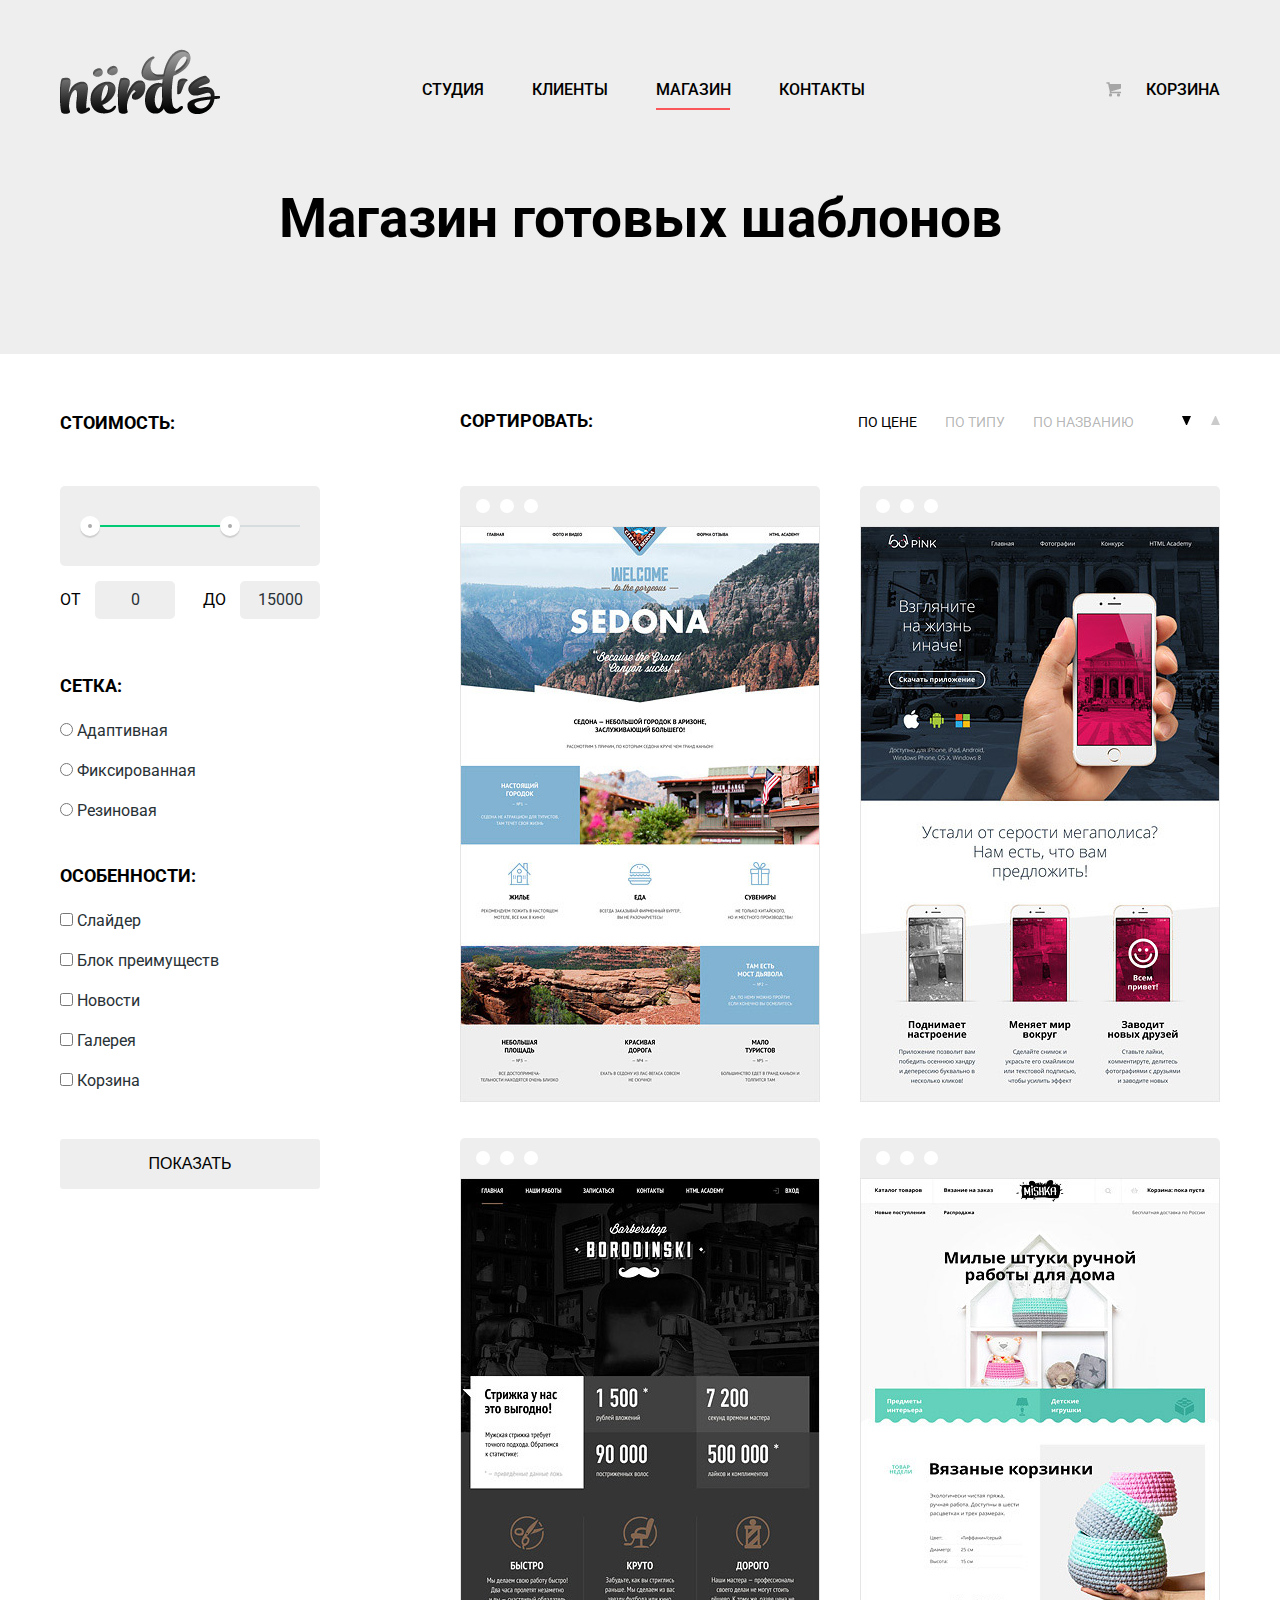
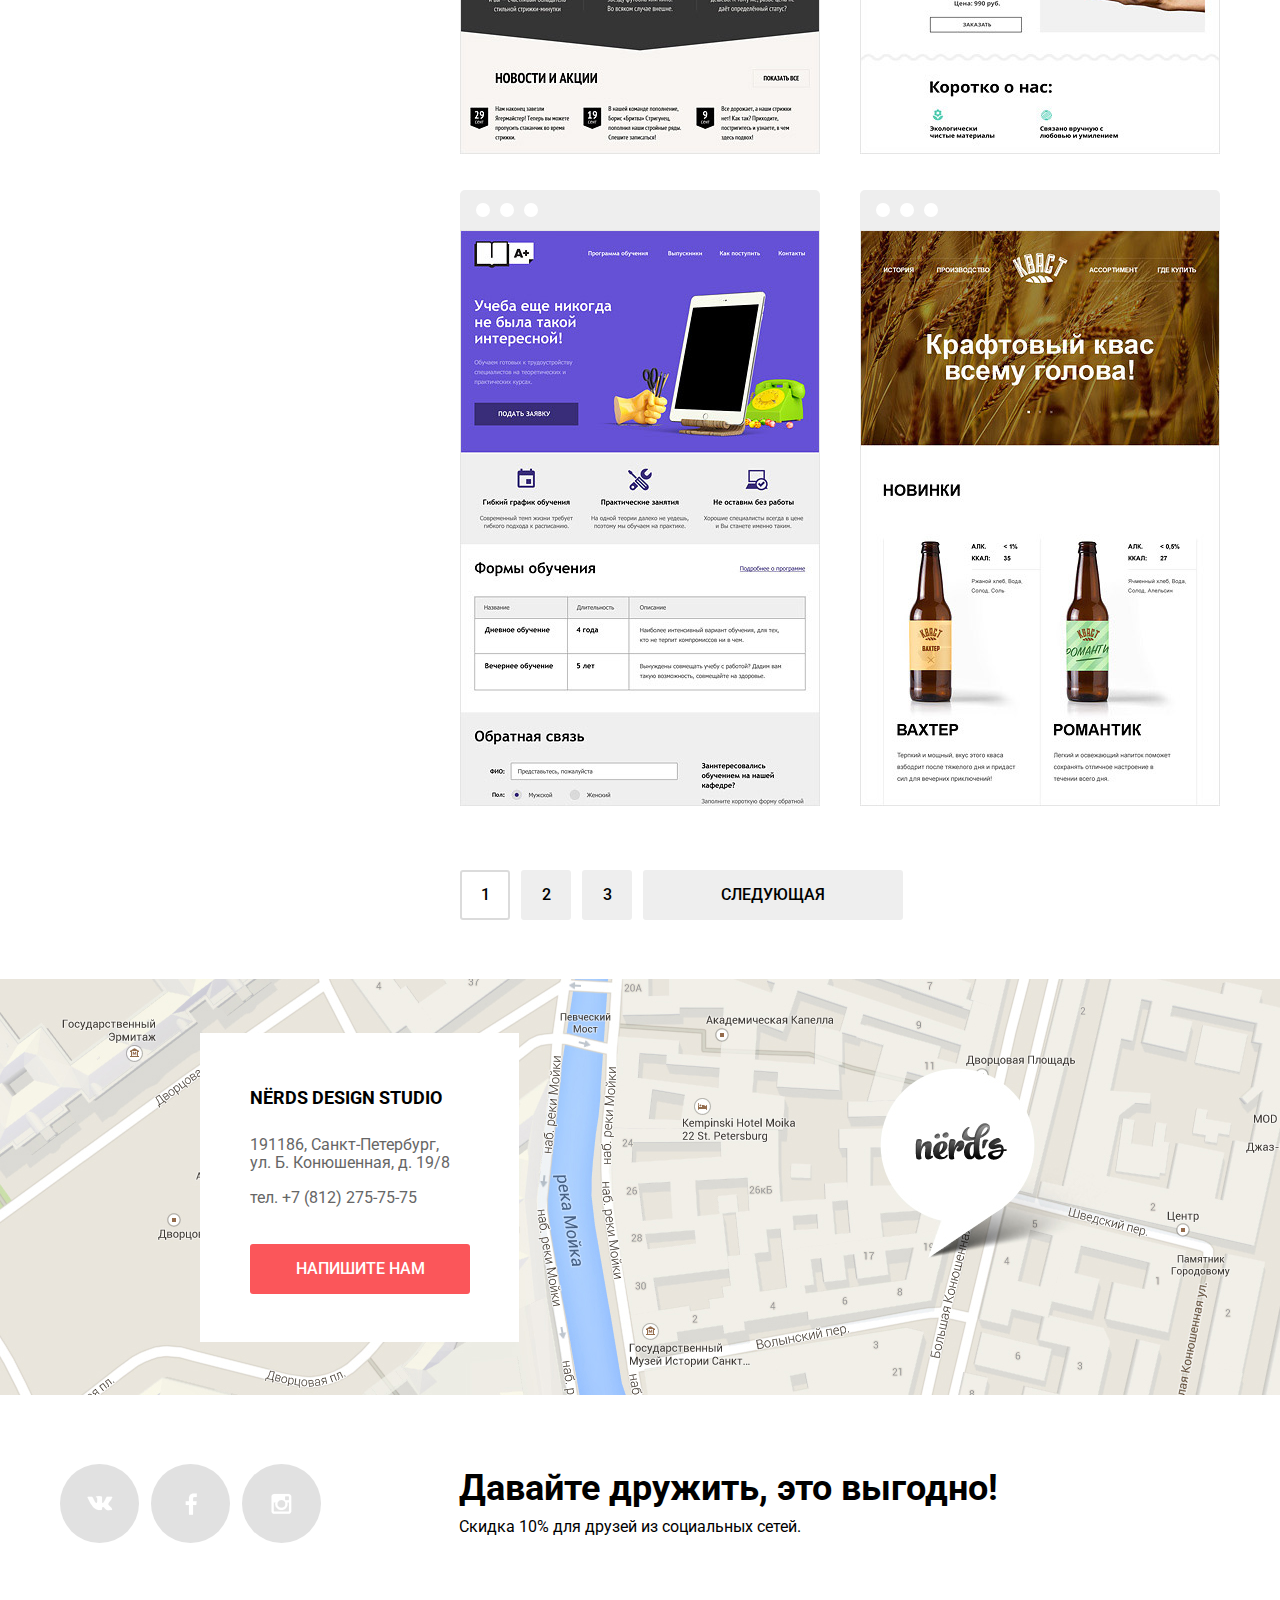
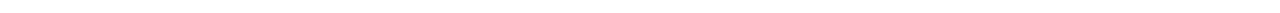
==== commit 03bd3112: "Внес правки в личный с учетом PerfectPixel" ====
--- a/catalog.html
+++ b/catalog.html
@@ -24,7 +24,7 @@
               <a href="#">Клиенты</a>
             </li>
             <li>
-              <a class="current">Магазин</a>
+              <a class="current">Магазин<div class="underline"></div></a>
             </li>
             <li>
               <a href="#">Контакты</a>
--- a/css/style.css
+++ b/css/style.css
@@ -50,7 +50,7 @@
 }
 .main-navigation {
   float: left;
-  margin-left: 200px;
+  margin-left: 178px;
 }
 
 .main-navigation ul {
@@ -62,6 +62,7 @@
 
 .main-navigation li {
   display: inline-block;
+  margin-top: 10px;
   font-size: 16px;
   line-height: 30px;
   vertical-align: top;
@@ -70,8 +71,8 @@
 .main-navigation a {
   color: black;
   display: block;
-  padding-top: 32px;
-  padding-bottom: 16px;
+  padding-top: 16px;
+  padding-bottom: 20px;
   padding-left: 24px;
   padding-right: 24px;
   text-decoration: none;
@@ -92,17 +93,30 @@
   color: black;
 }
 
+.main-navigation .current {
+  position: relative;
+}
+
+.underline {
+  position: absolute;
+  width: 74px;
+  height: 2px;
+  background-color: rgb(251, 86, 90);
+  bottom: 15px;
+}
+
 .basket-block {
   float: right;
   max-width: 160px;
+  margin-top: 10px;
 }
 
 .basket {
   position: relative;
   color: black;
   display: inline-block;
-  padding-top: 32px;
-  padding-bottom: 16px;
+  padding-top: 16px;
+  padding-bottom: 20px;
   padding-left: 42px;
   padding-right: 0;
   vertical-align: top;
@@ -118,8 +132,8 @@
 .basket::before {
   content: "";
   position: absolute;
-  top: 39px;
-  left: 15px;
+  top: 23px;
+  left: 2px;
   width: 15px;
   height: 15px;
   background-image: url("../img/cart-icon.png");
@@ -128,8 +142,10 @@
 .slider {
   position: relative;
   width: 1160px;
-  min-height: 430px;
-  margin: 0 auto;
+  min-height: 420px;
+  margin-top: 0;
+  margin-left: auto;
+  margin-right: auto;
 }
 
 .slider input[type=radio] {
@@ -142,19 +158,19 @@
   bottom: 95px;
   left: 50%;
   width: 200px;
-  height: 10px;
-  margin-left :-100px;
+  height: 19px;
+  margin-left: -100px;
   text-align: center;
   z-index: 1000;
 }
 
 .slider-controls label {
   display: inline-block;
-  width: 4px;
-  height: 4px;
-  margin: 0 3px;
+  width: 8px;
+  height: 8px;
+  margin: 0 7px;
   background: white;
-  border: 3px solid white;
+  border: 5px solid white;
   vertical-align: top;
   border-radius: 50%;
   cursor: pointer;
@@ -177,15 +193,15 @@
 
 .slide-text {
   width: 520px;
-  padding: 30px 0;
+  padding: 0;
 }
 
 .slide-title {
   font-size: 55px;
   line-height: 55px;
   color: black;
-  margin-top: 55px;
-  margin-bottom: 30px;
+  margin-top: 67px;
+  margin-bottom: 26px;
 }
 
 .slide-description {
@@ -202,7 +218,7 @@
 
 .btn {
   display: block;
-  padding: 17px 0;
+  padding: 16px 0;
   color: white;
   line-height: 18px;
   text-transform: uppercase;
@@ -224,9 +240,9 @@
 }
 
 .slide:nth-child(1) {
-  background-image:url('../img/slide-1.png');
-  background-repeat:no-repeat;
-  background-position: 100% 17px;
+  background-image: url('../img/slide-1.png');
+  background-repeat: no-repeat;
+  background-position: 93.2% 7px;
 }
 
 .slide:nth-child(2) {
@@ -238,7 +254,7 @@
 .slide:nth-child(3) {
   background-image: url('../img/slide-3.png');
   background-repeat: no-repeat;
-  background-position: 100% 19px;
+  background-position: 100% 9px;
 }
 
 .slide {
@@ -257,7 +273,7 @@
 
 .business-types {
   padding-top: 80px;
-  padding-bottom: 82px;
+  padding-bottom: 80px;
   border-bottom: 2px solid rgb(238, 238, 238);
 }
 
@@ -272,8 +288,8 @@
 }
 
 .business-type .business-header {
-  margin-top: 27px;
-  color: rgb(0, 0, 0);
+  margin-top: 21px;
+  margin-bottom: 17px;
   text-transform: uppercase;
   font-weight: 700;
   font-size: 24px;
@@ -281,10 +297,11 @@
 }
 
 .business-type .business-info {
+  width: 250px;
   color: rgb(40, 49, 54);
   line-height: 24px;
   font-weight: 400;
-  margin-bottom: 35px;
+  margin-bottom: 31px;
 }
 
 .business-type .btn {
@@ -320,8 +337,8 @@
 }
 
 .info {
-  margin-top: 40px;
-  margin-bottom: 80px;
+  margin-top: 30px;
+  margin-bottom: 38px;
 }
 
 .info .info-block {
@@ -332,41 +349,69 @@
 .info-block-title {
   font-size: 45px;
   line-height: 45px;
-}
-
-.info-block-text,
-.percent-blocks .info,
-.info-block ul {
+  margin-bottom: 30px;
+}
+
+.info-block-text {
+  width: 630px;
   color: rgb(40, 49, 54);
   font-weight: 400;
+  line-height: 24px;
+}
+
+.info-block span {
+  display: block;
+  text-transform: uppercase;
+  font-weight: 700;
+  margin-top: 43px;
+  margin-bottom: 17px;
 }
 
 .info-block ul {
   list-style: none;
   margin: 0;
   padding: 0;
-  line-height: 45px;
-}
-
-.info-block span,
+  padding-left: 35px;
+  line-height: 47px;
+  color: rgb(40, 49, 54);
+  font-weight: 400;
+}
+
+.info-block li {
+  position: relative;
+  display: block;
+}
+
+li .marker {
+  position: absolute;
+  width: 25px;
+  height: 2px;
+  background-color: rgb(251, 86, 90);
+  left: -34px;
+  top: 23px;
+}
+
+.info .percent-blocks {
+  float: right;
+}
+
+.percent-blocks img {
+  padding-top: 10px;
+}
+
 .percent-blocks span {
   display: block;
   text-transform: uppercase;
   font-weight: 700;
-  margin-top: 40px;
-  margin-bottom: 40px;
-}
-
-
-.info .percent-blocks {
-  float: right;
-  width: 360px;
+  margin-top: 34px;
+  margin-left: 17px;
+  margin-bottom: 54px;
 }
 
 .percent-block {
   float: left;
-  width: 100px;
-  margin-right: 30px;
+  width: 80px;
+  margin-right: 39px;
 }
 
 .percent-block:last-child {
@@ -376,27 +421,55 @@
 .percent-block .percent {
   font-size: 45px;
   font-weight: 700;
-  line-height: 10px;
+  line-height: 24px;
+}
+
+.percent-blocks sup {
+  font-size: 28px;
+}
+
+.percent-block .info {
+  color: rgb(40, 49, 54);
+  font-weight: 400;
+  line-height: 18px;
 }
 
 .partners {
   border-top: 2px solid rgb(238, 238, 238);
   border-bottom: 2px solid rgb(238, 238, 238);
+  list-style: none;
   padding: 0;
+  margin: 0;
+  margin-bottom: 80px;
 }
 
 .partners li {
+  float: left;
   border-right: 2px solid rgb(238, 238, 238);
-  display: inline-block;
-  width: 280px;
-  margin-right: 0;
-  padding-top: 46px;
+}
+
+.partners li:nth-child(1) {
+  width: 249px;
+  padding-left: 30px;
+  padding-top: 62px;
   padding-bottom: 46px;
-  text-align: center;
-  vertical-align: middle;
-}
-
-.partners li:last-child {
+}
+
+.partners li:nth-child(2) {
+  width: 252px;
+  padding-left: 45px;
+  padding-top: 47px;
+}
+
+.partners li:nth-child(3) {
+  width: 239px;
+  padding-left: 59px;
+  padding-top: 65px;
+}
+
+.partners li:nth-child(4) {
+  padding-left: 64px;
+  padding-top: 52px;
   border-right: none;
 }
 
@@ -413,15 +486,14 @@
 }
 
 .main-header-title {
-  padding-top: 83px;
   text-align: center;
-  margin-top: 83px;
-  margin-bottom: 116px;
+  margin-top: 137px;
+  margin-bottom: 104px;
 }
 
 .filtration {
   float: left;
-  margin-top: 60px;
+  margin-top: 54px;
   width: 260px;
 }
 
@@ -447,7 +519,10 @@
 
 .range-filter {
   width: 260px;
-  margin: 60px auto;
+  margin-left: auto;
+  margin-right: auto;
+  margin-top: 48px;
+  margin-bottom: 52px;
 }
 
 .range-controls {
@@ -467,7 +542,7 @@
 }
 
 .range-controls .bar {
-  width: 70%;
+  width: 65%;
   height: 2px;
   background: rgb(0, 202, 116);
 }
@@ -490,7 +565,7 @@
 }
 
 .range-controls .toggle-max {
-  left: 170px;
+  left: 160px;
 }
 
 .price-controls {
@@ -510,7 +585,7 @@
 }
 
 .price-controls input {
-  font-family: 'Roboto', 'Arial', sans-serif;
+  font-family: "Roboto", "Arial", sans-serif;
   font-size: 16px;
   font-weight: 400;
   line-height: 22px;
@@ -525,15 +600,16 @@
 }
 
 .filtration .grid-type-filter {
-  margin-bottom: 50px;
+  margin-bottom: 40px;
   color: rgb(40, 49, 54);
   font-size: 16px;
   font-weight: 400;
   line-height: 20px;
+
 }
 
 .filtration .features-filter {
-  margin-bottom: 50px;
+  margin-bottom: 48px;
   color: rgb(40, 49, 54);
   font-size: 16px;
   font-weight: 400;
@@ -549,12 +625,10 @@
 }
 
 .filtration .btn:hover {
-  color: black;
   background-color: rgb(223, 223, 223);
 }
 
 .filtration .btn:active {
-  color: black;
   background-color: rgb(213, 213, 213);
   color: rgba(0, 0, 0, 0.3);
   border-top: 3px solid rgb(191, 191, 191);
@@ -562,19 +636,18 @@
 }
 
 .sort-by {
-  margin-top: 60px;
+  margin-top: 52px;
   float: right;
   width: 760px;
 }
 
 .sort-by .sort {
   float: left;
-  display: block;
 }
 
 .sort-by .kind-of-sort {
   float: right;
-  margin-top: 8px;
+  margin-top: 7px;
 }
 
 .kind-of-sort a {
@@ -585,7 +658,7 @@
   text-transform: uppercase;
   text-decoration: none;
   color: rgba(0, 0, 0, 0.3);
-  margin-right: 30px;
+  margin-right: 28px;
 }
 
 .kind-of-sort .current {
@@ -617,7 +690,7 @@
 
 .cards-block {
   float: right;
-  margin-top: 60px;
+  margin-top: 50px;
   width: 760px;
 }
 
@@ -632,6 +705,7 @@
   margin-bottom: 36px;
   background-color: rgb(238, 238, 238);
   text-align: center;
+  line-height: 0;
 }
 
 .template-card .circle {
@@ -660,8 +734,6 @@
   margin-right: 0;
 }
 
-/*Элемент 'animation-block' скрыл, а полоска в 5 пикселей осталась, подскажи
-с чем это связано и как решить эту незадачу?*/
 .animation-block {
   display: none;
 }
@@ -697,7 +769,7 @@
   text-align: center;
   display: block;
   margin-top: 36px;
-  margin-bottom: 26px;
+  margin-bottom: 15px;
 }
 
 .template-brief {
@@ -713,14 +785,15 @@
 
 .pagination {
   float: left;
-  margin-top: 24px;
+  margin-top: 28px;
+  margin-bottom: 59px;
 }
 
 .pagination .btn {
   display: inline-block;
   color: black;
   background-color: rgb(238, 238, 238);
-  margin-right: 11px;
+  margin-right: 7px;
   line-height: 18px;
 }
 
@@ -756,7 +829,6 @@
   min-height: 416px;
   margin-left: auto;
   margin-right: auto;
-  margin-top: 60px;
   background: url("../img/map.jpg");
 }
 
@@ -772,7 +844,7 @@
   display: block;
   margin-left: 50px;
   margin-top: 50px;
-  margin-bottom: 30px;
+  margin-bottom: 23px;
   font-size: 18px;
   line-height: 30px;
   text-transform: uppercase;
@@ -790,34 +862,33 @@
 }
 
 .contacts .telephone {
-  margin-top: 23px;
-  margin-bottom: 38px;
+  margin-top: 17px;
+  margin-bottom: 37px;
 }
 
 .contacts .btn {
   width: 220px;
   display: inline-block;
   margin-left: 50px;
-  margin-bottom: 50px;
+  margin-bottom: 48px;
 }
 
 .main-footer .container {
-  margin-top: 80px;
+  margin-top: 69px;
   margin-bottom: 70px;
 }
 
 .container .footer-social {
-  width: 260px;
-  float: left;
-  margin-right: 140px;
+  width: 261px;
+  float: left;
 }
 
 .social-btn {
   float: left;
-  width: 80px;
-  height: 80px;
+  width: 79px;
+  height: 79px;
   border-radius: 50%;
-  margin-right: 10px;
+  margin-right: 12px;
   font-size: 0;
   line-height: 0;
   background-color: rgb(225, 225, 225);
@@ -875,6 +946,8 @@
 .container .footer-info {
   width: 600px;
   float: left;
+  margin-left: 138px;
+  margin-top: 6px;
 }
 
 .footer-info .friendship {
@@ -882,6 +955,7 @@
   font-size: 36px;
   line-height: 36px;
   font-weight: 700;
+  margin-left: 0;
   margin-bottom: 10px;
 }
 
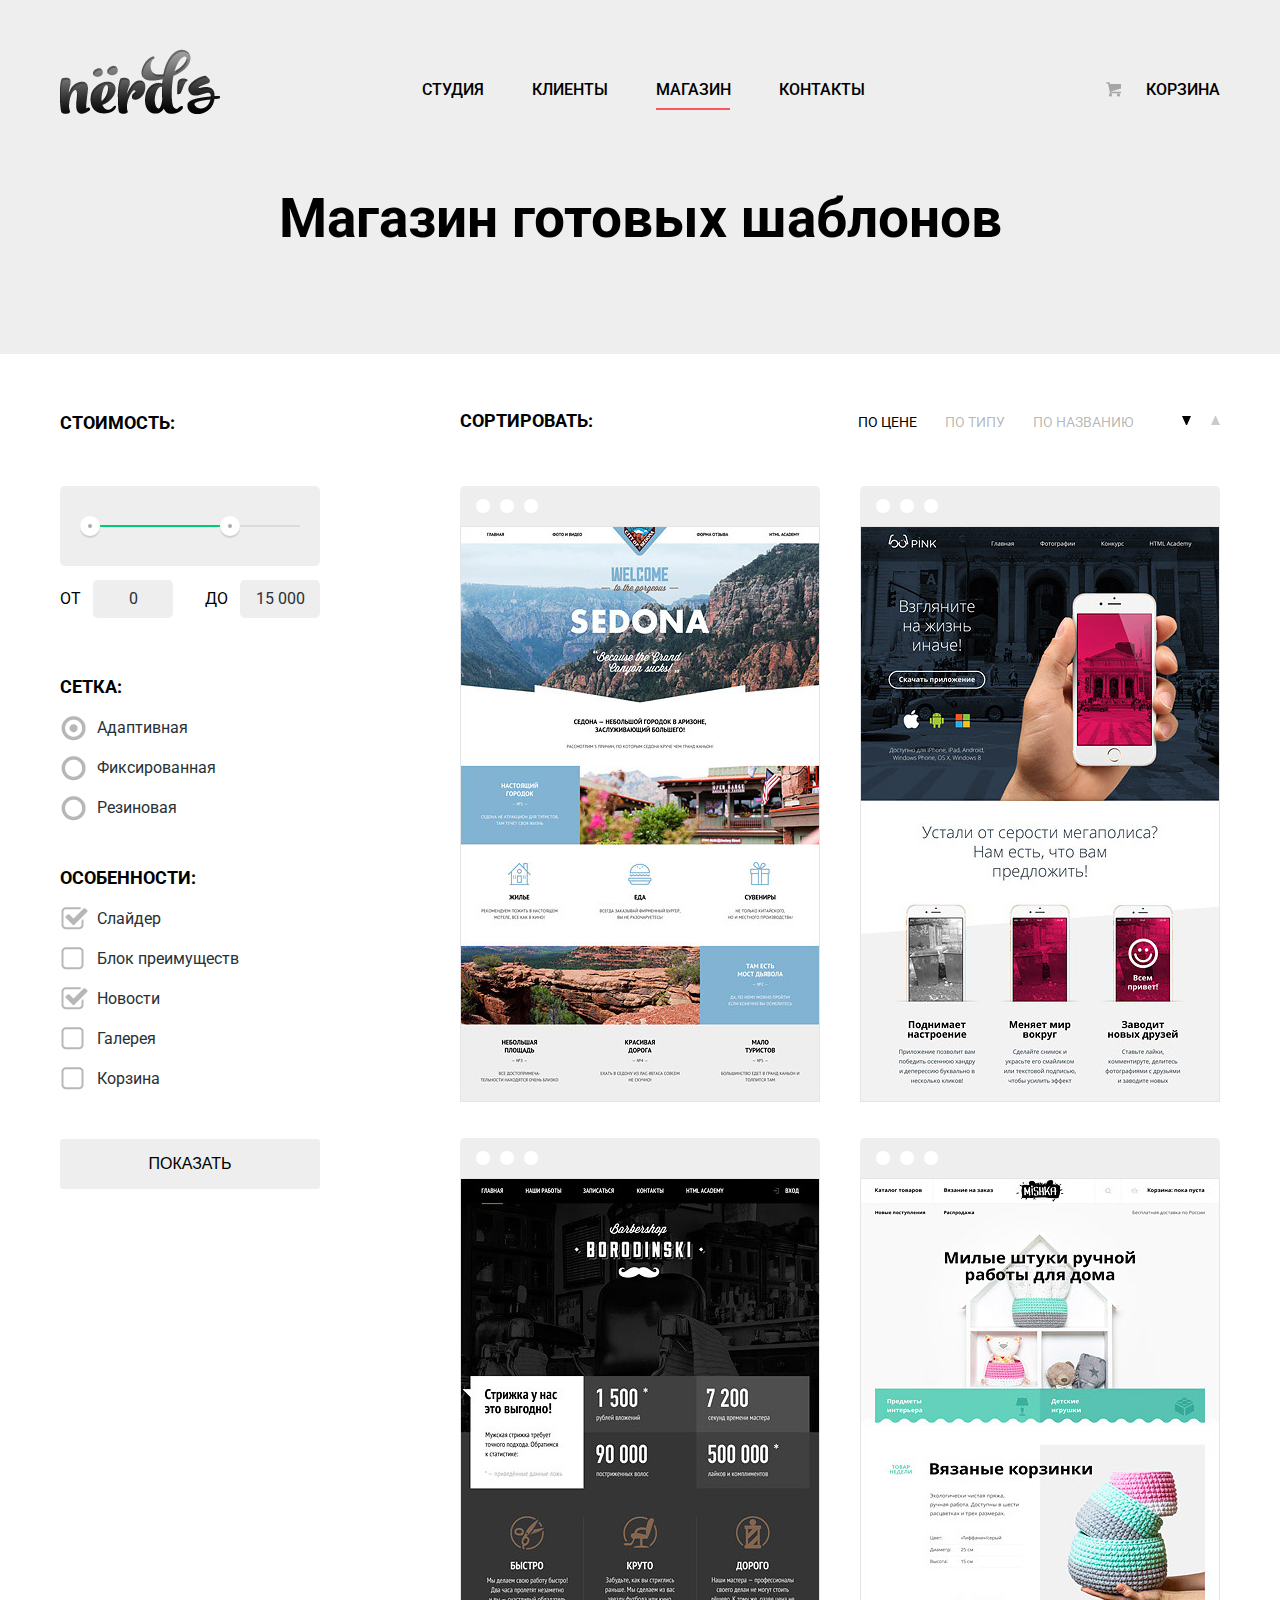
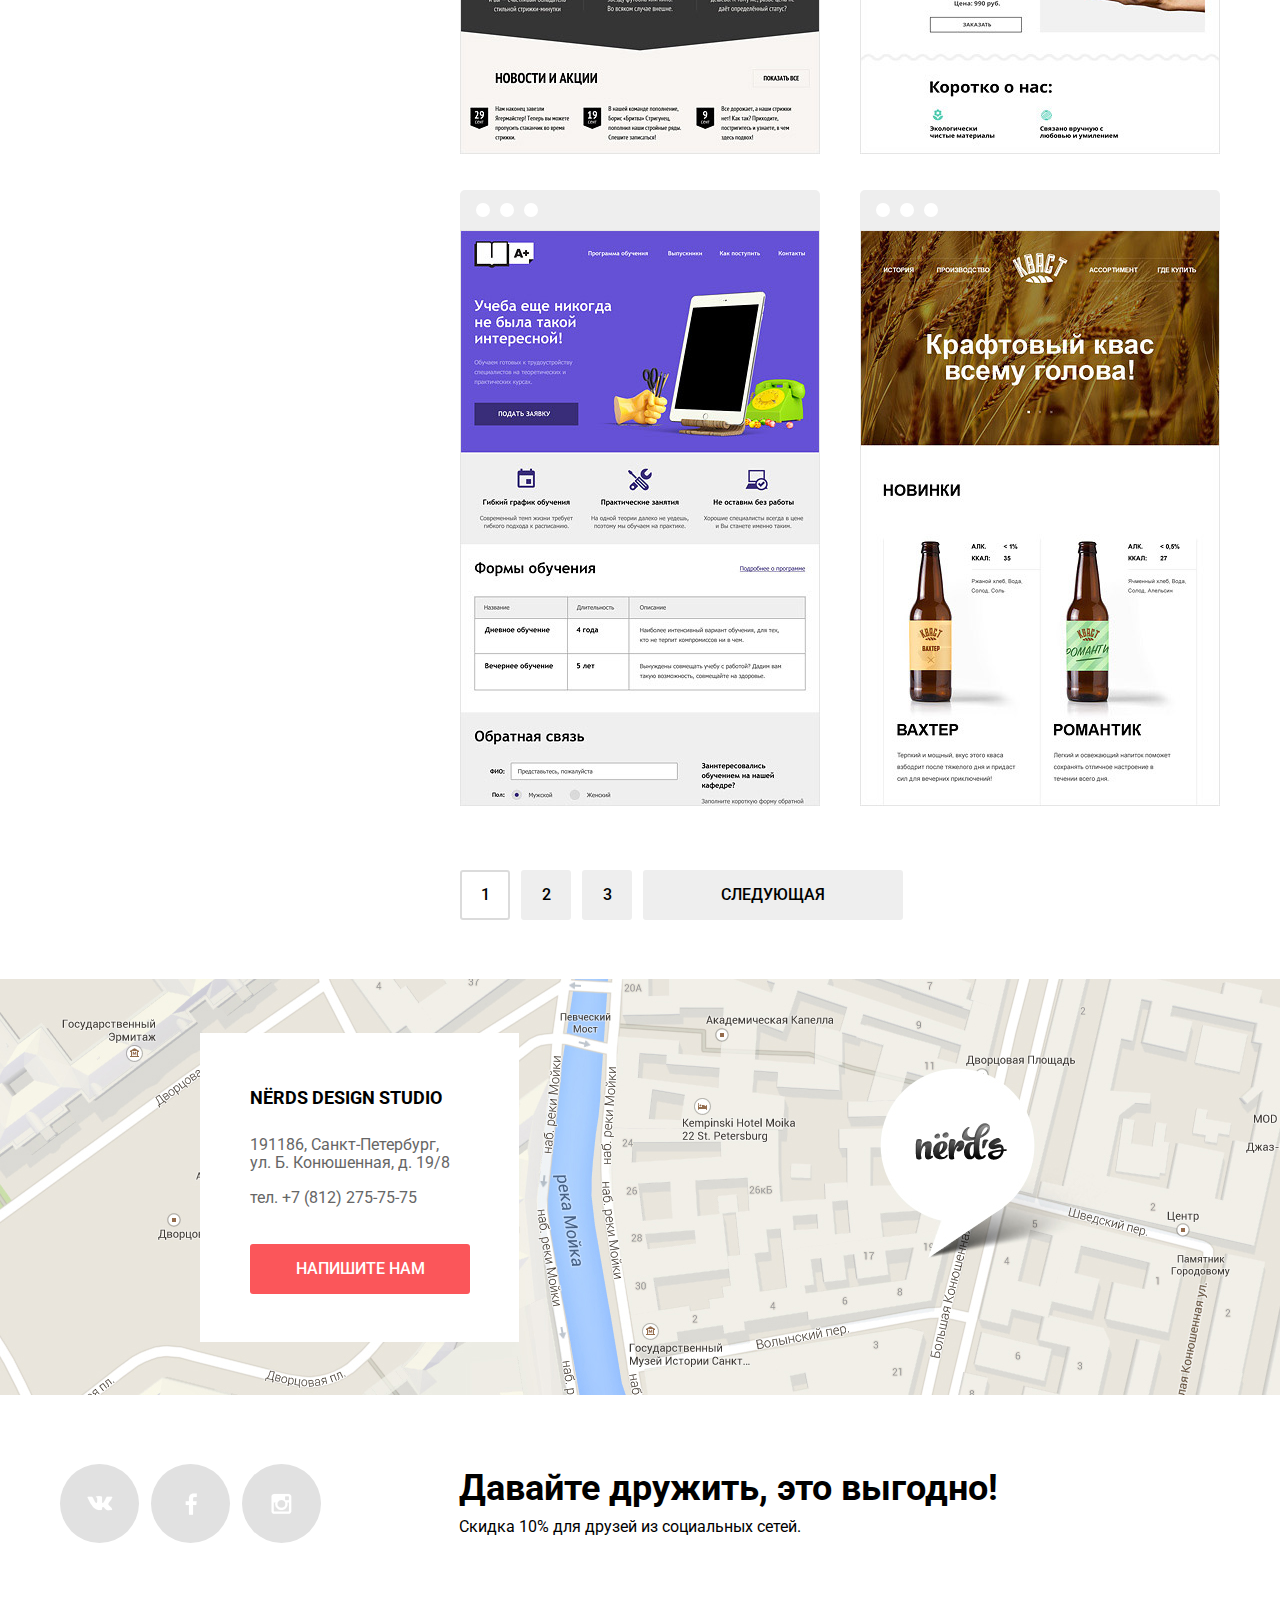
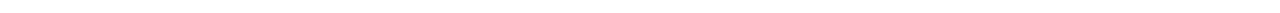
==== commit e6243a6d: "Внес правки в личный проект с учетом твоих замечаний" ====
--- a/catalog.html
+++ b/catalog.html
@@ -11,7 +11,7 @@
     <header class="main-header">
       <div class="container clearfix">
         <div class="logo">
-          <a href="#">
+          <a href="index.html">
             <img src="img/nerds-logo.png" width="160" height="65" alt="Логотип">
           </a>
         </div>
@@ -51,26 +51,29 @@
             </div>
             <div class="price-controls">
               <label class="min-price">ОТ <input name="min-price" type="text" value="0"></label>
-              <label class="max-price">ДО <input name="max-price" type="text" value="15000"></label>
+              <label class="max-price">ДО <input name="max-price" type="text" value="15 000"></label>
             </div>
           </div>
           <span>Сетка:</span>
           <ul class="grid-type-filter">
             <li>
-              <label>
-                <input type="radio" name="grid-type" value="adaptive-grid">
+              <label class="grid-type-radio">
+                <input type="radio" name="grid-type" value="adaptive-grid" checked>
+                <span class="radio-indicator"></span>
                 Адаптивная
               </label>
             </li>
             <li>
-              <label>
+              <label class="grid-type-radio">
                 <input type="radio" name="grid-type" value="fixed-grid">
+                <span class="radio-indicator"></span>
                 Фиксированная
               </label>
             </li>
             <li>
-              <label>
+              <label class="grid-type-radio">
                 <input type="radio" name="grid-type" value="rubber-grid">
+                <span class="radio-indicator"></span>
                 Резиновая
               </label>
             </li>
@@ -78,32 +81,37 @@
           <span>Особенности:</span>
           <ul class="features-filter">
             <li>
-              <label>
-                <input type="checkbox" value="slider">
+              <label class="features-checkbox">
+                <input type="checkbox" value="slider" checked>
+                <span class="checkbox-indicator"></span>
                 Слайдер
               </label>
             </li>
             <li>
-              <label>
+              <label class="features-checkbox">
                 <input type="checkbox" value="benefits-block">
+                <span class="checkbox-indicator"></span>
                 Блок преимуществ
               </label>
             </li>
             <li>
-              <label>
-                <input type="checkbox" value="news">
+              <label class="features-checkbox">
+                <input type="checkbox" value="news" checked>
+                <span class="checkbox-indicator"></span>
                 Новости
               </label>
             </li>
             <li>
-              <label>
+              <label class="features-checkbox">
                 <input type="checkbox" value="gallery">
+                <span class="checkbox-indicator"></span>
                 Галерея
               </label>
             </li>
             <li>
-              <label>
+              <label class="features-checkbox">
                 <input type="checkbox" value="basket">
+                <span class="checkbox-indicator"></span>
                 Корзина
               </label>
             </li>
@@ -123,9 +131,7 @@
       </div>
       <div class="cards-block">
         <div class="template-card">
-          <div class="circle circle-1"></div>
-          <div class="circle circle-2"></div>
-          <div class="circle circle-3"></div>
+          <div class="circle"></div>
           <img src="img/img-sedona.jpg" width="360" height="576" alt="Sedona">
           <div class="animation-block">
             <a href="#" class="template-name">Sedona</a>
@@ -137,9 +143,7 @@
           </div>
         </div>
         <div class="template-card">
-          <div class="circle circle-1"></div>
-          <div class="circle circle-2"></div>
-          <div class="circle circle-3"></div>
+          <div class="circle"></div>
           <img src="img/img-pink.jpg" width="360" height="576" alt="Pink App">
           <div class="animation-block">
             <a href="#" class="template-name">Pink App</a>
@@ -151,9 +155,7 @@
           </div>
         </div>
         <div class="template-card">
-          <div class="circle circle-1"></div>
-          <div class="circle circle-2"></div>
-          <div class="circle circle-3"></div>
+          <div class="circle"></div>
           <img src="img/img-barbershop.jpg" width="360" height="576" alt="Barbershop">
           <div class="animation-block">
             <a href="#" class="template-name">Barbershop</a>
@@ -165,9 +167,7 @@
           </div>
         </div>
         <div class="template-card">
-          <div class="circle circle-1"></div>
-          <div class="circle circle-2"></div>
-          <div class="circle circle-3"></div>
+          <div class="circle"></div>
           <img src="img/img-mishka.jpg" width="360" height="576" alt="Mishka">
           <div class="animation-block">
             <a href="#" class="template-name">Mishka</a>
@@ -179,9 +179,7 @@
           </div>
         </div>
         <div class="template-card">
-          <div class="circle circle-1"></div>
-          <div class="circle circle-2"></div>
-          <div class="circle circle-3"></div>
+          <div class="circle"></div>
           <img src="img/img-aplus.jpg" width="360" height="576" alt="A Plus">
           <div class="animation-block">
             <a href="#" class="template-name">A Plus</a>
@@ -193,9 +191,7 @@
           </div>
         </div>
         <div class="template-card">
-          <div class="circle circle-1"></div>
-          <div class="circle circle-2"></div>
-          <div class="circle circle-3"></div>
+          <div class="circle circle"></div>
           <img src="img/img-kvast.jpg" width="360" height="576" alt="Кваст">
           <div class="animation-block">
             <a href="#" class="template-name">Кваст</a>
@@ -225,7 +221,7 @@
             ул. Б. Конюшенная, д. 19/8
           </div>
           <div class="telephone">
-            тел. +7 (812) 275-75-75<br>
+            тел. +7 (812) 275-75-75
           </div>
           <a class="btn" href="#">Напишите нам</a>
         </div>
@@ -242,5 +238,27 @@
         </section>
       </div>
     </footer>
-  </body>
+    <div class="modal-content">
+      <button class="modal-content-close" type="button" title="Закрыть">
+        Закрыть
+      </button>
+        <form class="write-us" action="write-us.php" method="post">
+          <h2 class="title">Напишите нам</h2>
+          <label class="name">
+            <div>Ваше имя:</div>
+            <input name="name" type="text" value="" placeholder="Представьтесь, пожалуйста">
+          </label>
+          <label class="email">
+            <div>Ваш e-mail:</div>
+            <input name="email" type="text" value="" placeholder="Для отправки ответа">
+          </label>
+          <label class="message">
+            <div>Текст письма:</div>
+            <input name="message" type="text" value="" placeholder="В свободной форме">
+          </label>
+          <button class="btn" type="submit">Отправить</button>
+      </form>
+    </div>
+    <div class="modal-overlay"></div>
+    </body>
 </html>
--- a/css/style.css
+++ b/css/style.css
@@ -48,6 +48,12 @@
 .logo:active {
   opacity: 0.3;
 }
+
+.uncurrent-logo:hover,
+.uncurrent-logo:active {
+  opacity: 1;
+}
+
 .main-navigation {
   float: left;
   margin-left: 178px;
@@ -161,7 +167,7 @@
   height: 19px;
   margin-left: -100px;
   text-align: center;
-  z-index: 1000;
+  z-index: 10;
 }
 
 .slider-controls label {
@@ -176,6 +182,28 @@
   cursor: pointer;
 }
 
+.slider-controls label::after {
+  content: "";
+  position: absolute;
+  width: 4px;
+  height: 4px;
+  background-color: white;
+  border-radius: 50%;
+  top: 7px;
+}
+
+.slider-controls label:nth-child(1)::after {
+  left: 62px;
+}
+
+.slider-controls label:nth-child(2)::after {
+  left: 98px;
+}
+
+.slider-controls label:nth-child(3)::after {
+  left: 133px;
+}
+
 #btn-1:checked ~ .slider-controls label[for="btn-1"],
 #btn-2:checked ~ .slider-controls label[for="btn-2"],
 #btn-3:checked ~ .slider-controls label[for="btn-3"] {
@@ -235,8 +263,7 @@
 .btn:active {
   background-color: rgb(215, 55, 59);
   color: rgba(255, 255, 255, 0.3);
-  border-top: 3px solid rgb(193, 49, 53);
-  padding-top: 14px;
+  box-shadow: inset 0 3px 0 0 rgb(193, 49, 53);
 }
 
 .slide:nth-child(1) {
@@ -318,8 +345,7 @@
 
 .business-type .green:active {
   background-color: rgb(0, 170, 98);
-  border-top: 3px solid rgb(0, 153, 88);
-  padding-top: 14px;
+  box-shadow: inset 0 3px 0 0 rgb(0, 153, 88);
 }
 
 .business-type .yellow {
@@ -332,8 +358,7 @@
 
 .business-type .yellow:active {
   background-color: rgb(229, 167, 34);
-  border-top: 3px solid rgb(206, 150, 31);
-  padding-top: 14px;
+  box-shadow: inset 0 3px 0 0 rgb(206, 150, 31);
 }
 
 .info {
@@ -444,33 +469,42 @@
 }
 
 .partners li {
-  float: left;
-  border-right: 2px solid rgb(238, 238, 238);
+  position: relative;
+  float: left;
 }
 
 .partners li:nth-child(1) {
-  width: 249px;
-  padding-left: 30px;
+  width: 251px;
+  padding-left: 31px;
   padding-top: 62px;
   padding-bottom: 46px;
 }
 
 .partners li:nth-child(2) {
-  width: 252px;
-  padding-left: 45px;
-  padding-top: 47px;
+  width: 256px;
+  padding-left: 44px;
+  padding-top: 46px;
 }
 
 .partners li:nth-child(3) {
-  width: 239px;
-  padding-left: 59px;
+  width: 244px;
+  padding-left: 56px;
   padding-top: 65px;
 }
 
 .partners li:nth-child(4) {
-  padding-left: 64px;
+  padding-left: 62px;
   padding-top: 52px;
-  border-right: none;
+}
+
+li .border {
+  position: absolute;
+  display: block;
+  width: 2px;
+  height: 52px;
+  background-color: rgb(238, 238, 238);
+  right: 1px;
+  top: 64px;
 }
 
 .partners a {
@@ -507,7 +541,7 @@
 
 .filtration ul {
   margin: 0;
-  margin-top: 20px;
+  margin-top: 16px;
   padding: 0;
 }
 
@@ -522,7 +556,7 @@
   margin-left: auto;
   margin-right: auto;
   margin-top: 48px;
-  margin-bottom: 52px;
+  margin-bottom: 54px;
 }
 
 .range-controls {
@@ -531,7 +565,7 @@
   padding-top: 39px;
   padding-right: 20px;
   padding-left: 20px;
-  margin-bottom: 15px;
+  margin-bottom: 12px;
   border-radius: 5px;
   background-color: rgb(238, 238, 238);
 }
@@ -590,7 +624,8 @@
   font-weight: 400;
   line-height: 22px;
   width: 60px;
-  margin-left: 10px;
+  margin-left: 8px;
+  margin-top: 2px;
   padding: 8px 10px;
   text-align: center;
   color: rgb(40, 49, 54);
@@ -600,21 +635,113 @@
 }
 
 .filtration .grid-type-filter {
-  margin-bottom: 40px;
+  margin-bottom: 45px;
   color: rgb(40, 49, 54);
   font-size: 16px;
   font-weight: 400;
   line-height: 20px;
-
+}
+
+.grid-type-radio input[type="radio"] {
+  display: none;
+}
+
+.grid-type-radio {
+  position: relative;
+  padding-left: 37px;
+  cursor: pointer;
+}
+
+.grid-type-radio:hover {
+  color: black;
+}
+
+.grid-type-radio input[type="radio"] + .radio-indicator {
+  content: "";
+  position: absolute;
+  width: 25px;
+  height: 25px;
+  left: 1px;
+  top: -2px;
+  background-image: url("../img/radio-off.png");
+  opacity: 0.4;
+}
+
+.grid-type-radio input[type="radio"] + .radio-indicator:hover {
+  opacity: 1;
+}
+
+.grid-type-radio input[type="radio"]:hover + .radio-indicator {
+  opacity: 1;
+}
+
+.grid-type-radio input[type="radio"]:checked + .radio-indicator {
+  content: "";
+  position: absolute;
+  width: 25px;
+  height: 25px;
+  left: 1px;
+  top: -2px;
+  background-image: url("../img/radio-on.png");
 }
 
 .filtration .features-filter {
-  margin-bottom: 48px;
+  margin-bottom: 50px;
   color: rgb(40, 49, 54);
   font-size: 16px;
   font-weight: 400;
   line-height: 20px;
 }
+
+.features-checkbox input[type="checkbox"] {
+  display: none;
+}
+
+.features-checkbox {
+  position: relative;
+  padding-left: 37px;
+  cursor: pointer;
+}
+
+.features-checkbox:hover {
+  color: black;
+}
+
+.features-checkbox input[type="checkbox"] + .checkbox-indicator {
+  content: "";
+  position: absolute;
+  width: 27px;
+  height: 23px;
+  left: 1px;
+  top: -2px;
+  background-image: url("../img/checkbox-off.png");
+  background-repeat: no-repeat;
+  opacity: 0.4;
+}
+
+.features-checkbox input[type="checkbox"] + .checkbox-indicator:hover {
+  opacity: 1;
+}
+
+.features-checkbox input[type="checkbox"]:hover + .checkbox-indicator {
+  opacity: 1;
+}
+
+.features-checkbox input[type="checkbox"]:checked + .checkbox-indicator {
+  content: "";
+  position: absolute;
+  width: 27px;
+  height: 23px;
+  left: 1px;
+  top: -2px;
+  background-image: url("../img/checkbox-on.png");
+  background-repeat: no-repeat;
+}
+
+
+
+
+
 
 .filtration .btn {
   width: 260px;
@@ -631,8 +758,7 @@
 .filtration .btn:active {
   background-color: rgb(213, 213, 213);
   color: rgba(0, 0, 0, 0.3);
-  border-top: 3px solid rgb(191, 191, 191);
-  padding-top: 14px;
+  box-shadow: inset 0 3px 0 0 rgb(191, 191, 191);
 }
 
 .sort-by {
@@ -716,18 +842,27 @@
   background-color: white;
   border-radius: 50%;
   top: 13px;
-}
-
-.template-card .circle-1 {
   left: 16px;
 }
 
-.template-card .circle-2 {
-  left: 40px;
-}
-
-.template-card .circle-3 {
-  left: 64px;
+.template-card .circle::before {
+  content: "";
+  position: absolute;
+  width: 14px;
+  height: 14px;
+  background-color: white;
+  border-radius: 50%;
+  left: 24px;
+}
+
+.template-card .circle::after {
+  content: "";
+  position: absolute;
+  width: 14px;
+  height: 14px;
+  background-color: white;
+  border-radius: 50%;
+  left: 48px;
 }
 
 .template-card:nth-child(2n) {
@@ -740,6 +875,7 @@
 
 .template-card:hover {
   background-color: rgb(77, 77, 77);
+  box-shadow: 0 6px 15px 0 rgb(77, 77, 77);
 }
 
 .template-card:hover .animation-block {
@@ -806,6 +942,7 @@
   padding: 14px 0;
   background-color: white;
   border: 2px solid rgb(219, 219, 219);
+  box-shadow: none;
 }
 
 .pagination .next {
@@ -820,8 +957,7 @@
 .pagination .uncurrent:active {
   background-color: rgb(213, 213, 213);
   color: rgba(0, 0, 0, 0.3);
-  border-top: 3px solid rgb(191, 191, 191);
-  padding-top: 14px;
+  box-shadow: inset 0 3px 0 0 rgb(191, 191, 191);
 }
 
 .main-footer .map {
@@ -833,16 +969,16 @@
 }
 
 .map .contacts {
-  width: 319px;
+  width: 269px;
   margin-left: 200px;
   margin-top: 54px;
+  padding-left: 50px;
   float: left;
   background-color: rgb(255, 255, 255);
 }
 
 .contacts span {
   display: block;
-  margin-left: 50px;
   margin-top: 50px;
   margin-bottom: 23px;
   font-size: 18px;
@@ -854,7 +990,6 @@
 .contacts .address,
 .contacts .telephone {
   width: 208px;
-  margin-left: 50px;
   font-size: 16px;
   line-height: 18px;
   font-weight: 400;
@@ -869,7 +1004,6 @@
 .contacts .btn {
   width: 220px;
   display: inline-block;
-  margin-left: 50px;
   margin-bottom: 48px;
 }
 
@@ -884,6 +1018,7 @@
 }
 
 .social-btn {
+  position: relative;
   float: left;
   width: 79px;
   height: 79px;
@@ -899,48 +1034,46 @@
   margin-right: 0;
 }
 
-.social-btn-vk {
-  background-image: url("../img/icon-vk.png");
-  background-repeat: no-repeat;
-  background-position: 50% 50%;
-}
-
-.social-btn-vk:active {
-  background-image: url("../img/icon-vk-opacity-0.3.png");
-  background-repeat: no-repeat;
-  background-position: 50% 50%;
-}
-
-.social-btn-fb {
-  background-image: url("../img/icon-fb.png");
-  background-repeat: no-repeat;
-  background-position: 50% 50%;
-}
-
-.social-btn-fb:active {
-  background-image: url("../img/icon-fb-opacity-0.3.png");
-  background-repeat: no-repeat;
-  background-position: 50% 50%;
-}
-
-.social-btn-inst {
-  background-image: url("../img/icon-inst.png");
-  background-repeat: no-repeat;
-  background-position: 50% 50%;
-}
-
-.social-btn-inst:active {
-  background-image: url("../img/icon-inst-opacity-0.3.png");
-  background-repeat: no-repeat;
-  background-position: 50% 50%;
-}
-
 .social-btn:hover {
   background-color: rgb(231, 66, 70);
 }
 
 .social-btn:active {
   background-color: rgb(215, 55, 59);
+}
+
+.social-btn:active::before {
+  opacity: 0.3;
+}
+
+.social-btn-vk::before {
+  content: "";
+  position: absolute;
+  background-image: url("../img/icon-vk.png");
+  width: 26px;
+  height: 15px;
+  top: 32px;
+  left: 27px;
+}
+
+.social-btn-fb::before {
+  content: "";
+  position: absolute;
+  background-image: url("../img/icon-fb.png");
+  width: 12px;
+  height: 22px;
+  top: 29px;
+  left: 34px;
+}
+
+.social-btn-inst::before {
+  content: "";
+  position: absolute;
+  background-image: url("../img/icon-inst.png");
+  width: 21px;
+  height: 21px;
+  top: 29px;
+  left: 29px;
 }
 
 .container .footer-info {
@@ -964,3 +1097,116 @@
   line-height: 22px;
   font-weight: 400;
 }
+
+.modal-content {
+  display: none;
+  position: fixed;
+  width: 760px;
+  top: 50%;
+  left: 50%;
+  margin-top: -300px;
+  margin-left: -510px;
+  padding-left: 100px;
+  padding-right: 100px;
+  padding-top: 32px;
+  padding-bottom: 84px;
+  background-color: white;
+  box-shadow: 0 20px 40px 0 rgba(0, 1, 1, 0.75);
+  z-index: 20;
+}
+
+.modal-content-close {
+  position: absolute;
+  top: 78px;
+  right: 90px;
+  width: 21px;
+  height: 21px;
+  font-size: 0;
+  background-color: white;
+  border: 0;
+  cursor: pointer;
+}
+
+.modal-content-close::before,
+.modal-content-close::after {
+  content: "";
+  position: absolute;
+  top: 8px;
+  left: -4px;
+  width: 30px;
+  height: 4px;
+  background-color: rgb(251, 86, 90);
+}
+
+.modal-content-close::before {
+  transform: rotate(45deg);
+}
+
+.modal-content-close::after {
+  transform: rotate(-45deg);
+}
+
+.modal-content h2 {
+  font-size: 45px;
+  line-height: 45px;
+}
+
+.modal-content label {
+  font-size: 16px;
+  line-height: 18px;
+  font-weight: 700;
+}
+
+.modal-content .name {
+  float: left;
+}
+
+.modal-content .email {
+  float: right;
+}
+
+.modal-content .message {
+  float: left;
+  margin-top: 32px;
+  margin-bottom: 47px;
+}
+
+.modal-content input {
+  font-family: "Roboto", "Arial", sans-serif;
+  font-size: 16px;
+  font-weight: 400;
+  line-height: 18px;
+  padding: 16px 16px;
+  margin-top: 16px;
+  text-align: left;
+  color: rgb(68, 68, 68);
+  border: 1px solid rgb(215, 220, 222);
+  border-radius: 2px;
+}
+
+.name input,
+.email input {
+  width: 327px;
+}
+
+.message input {
+  width: 726px;
+  padding-bottom: 110px;
+}
+
+.modal-content .btn {
+  width: 260px;
+  border: none;
+  cursor: pointer;
+}
+
+.modal-overlay {
+  display: none;
+  position: fixed;
+  top: 0;
+  left: 0;
+  z-index: 15;
+  width: 100%;
+  height: 100%;
+  background: rgba(215, 220, 222, 0.5);
+}
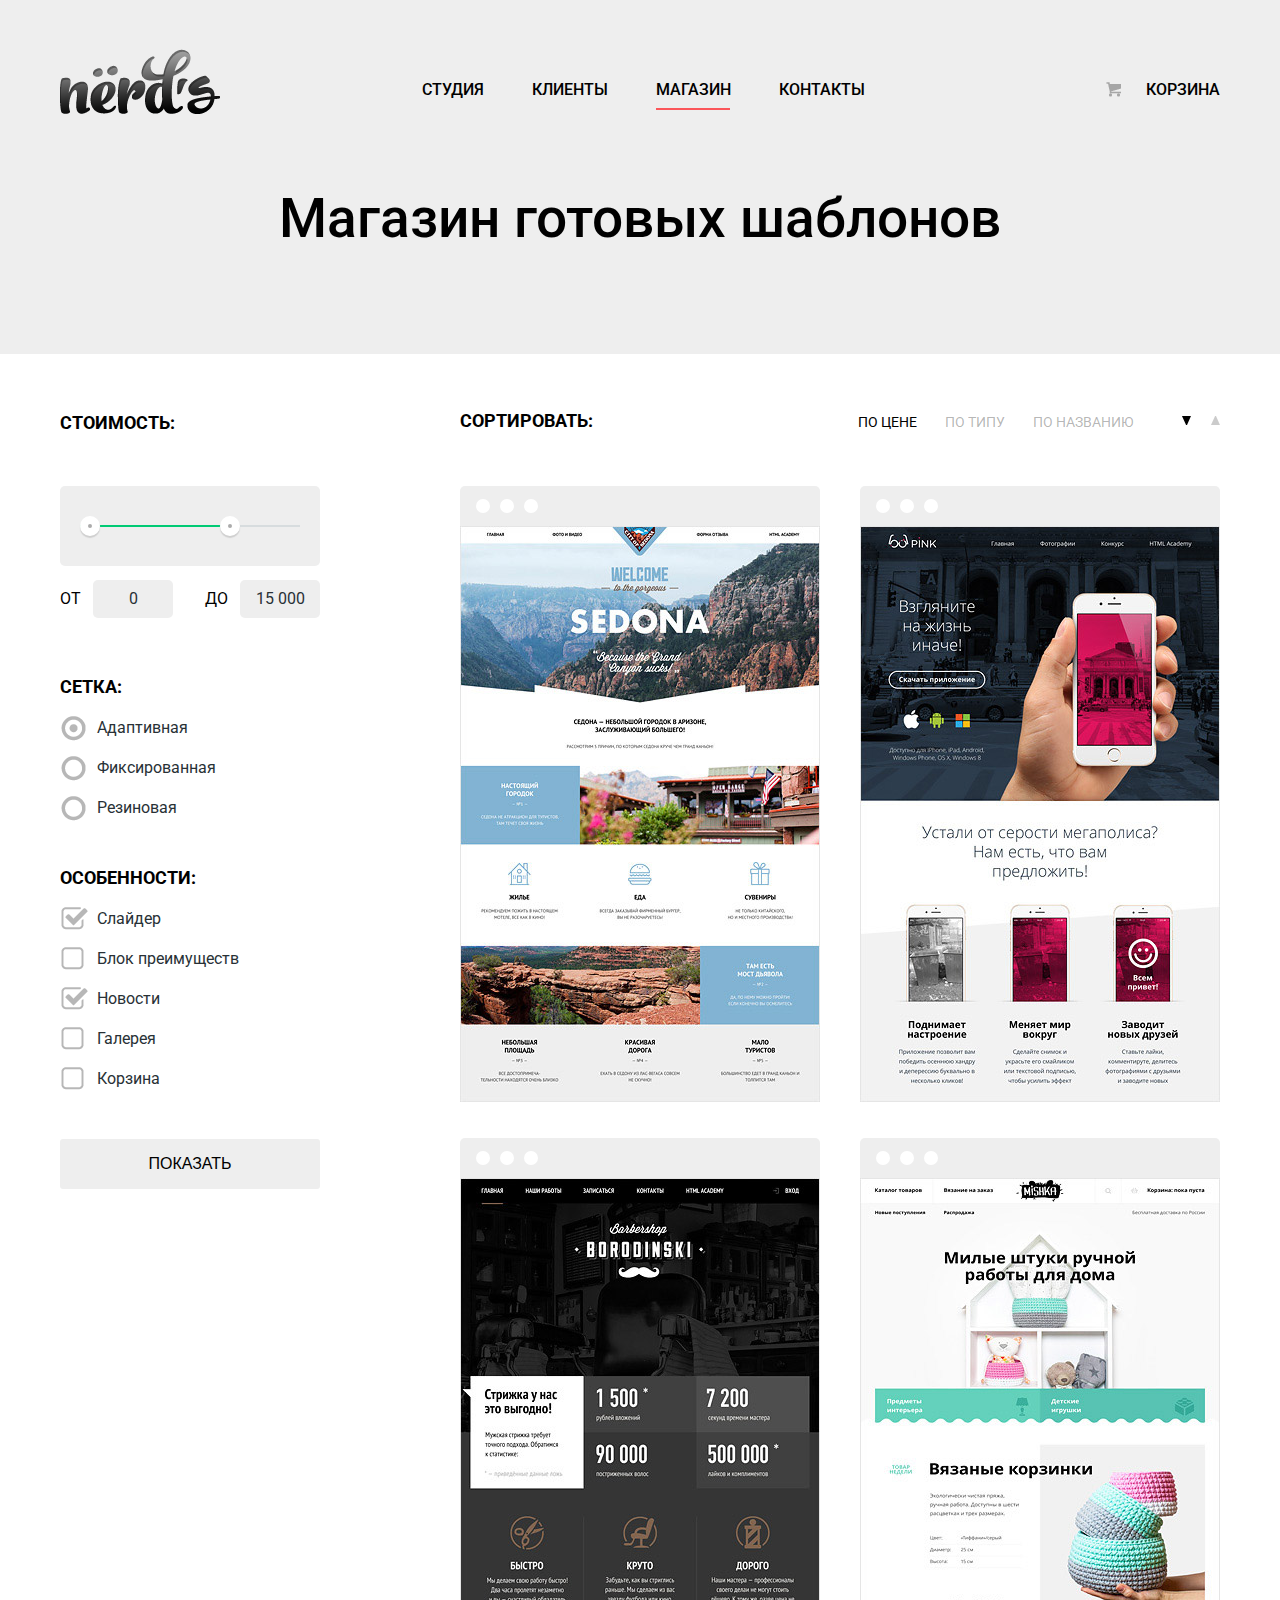
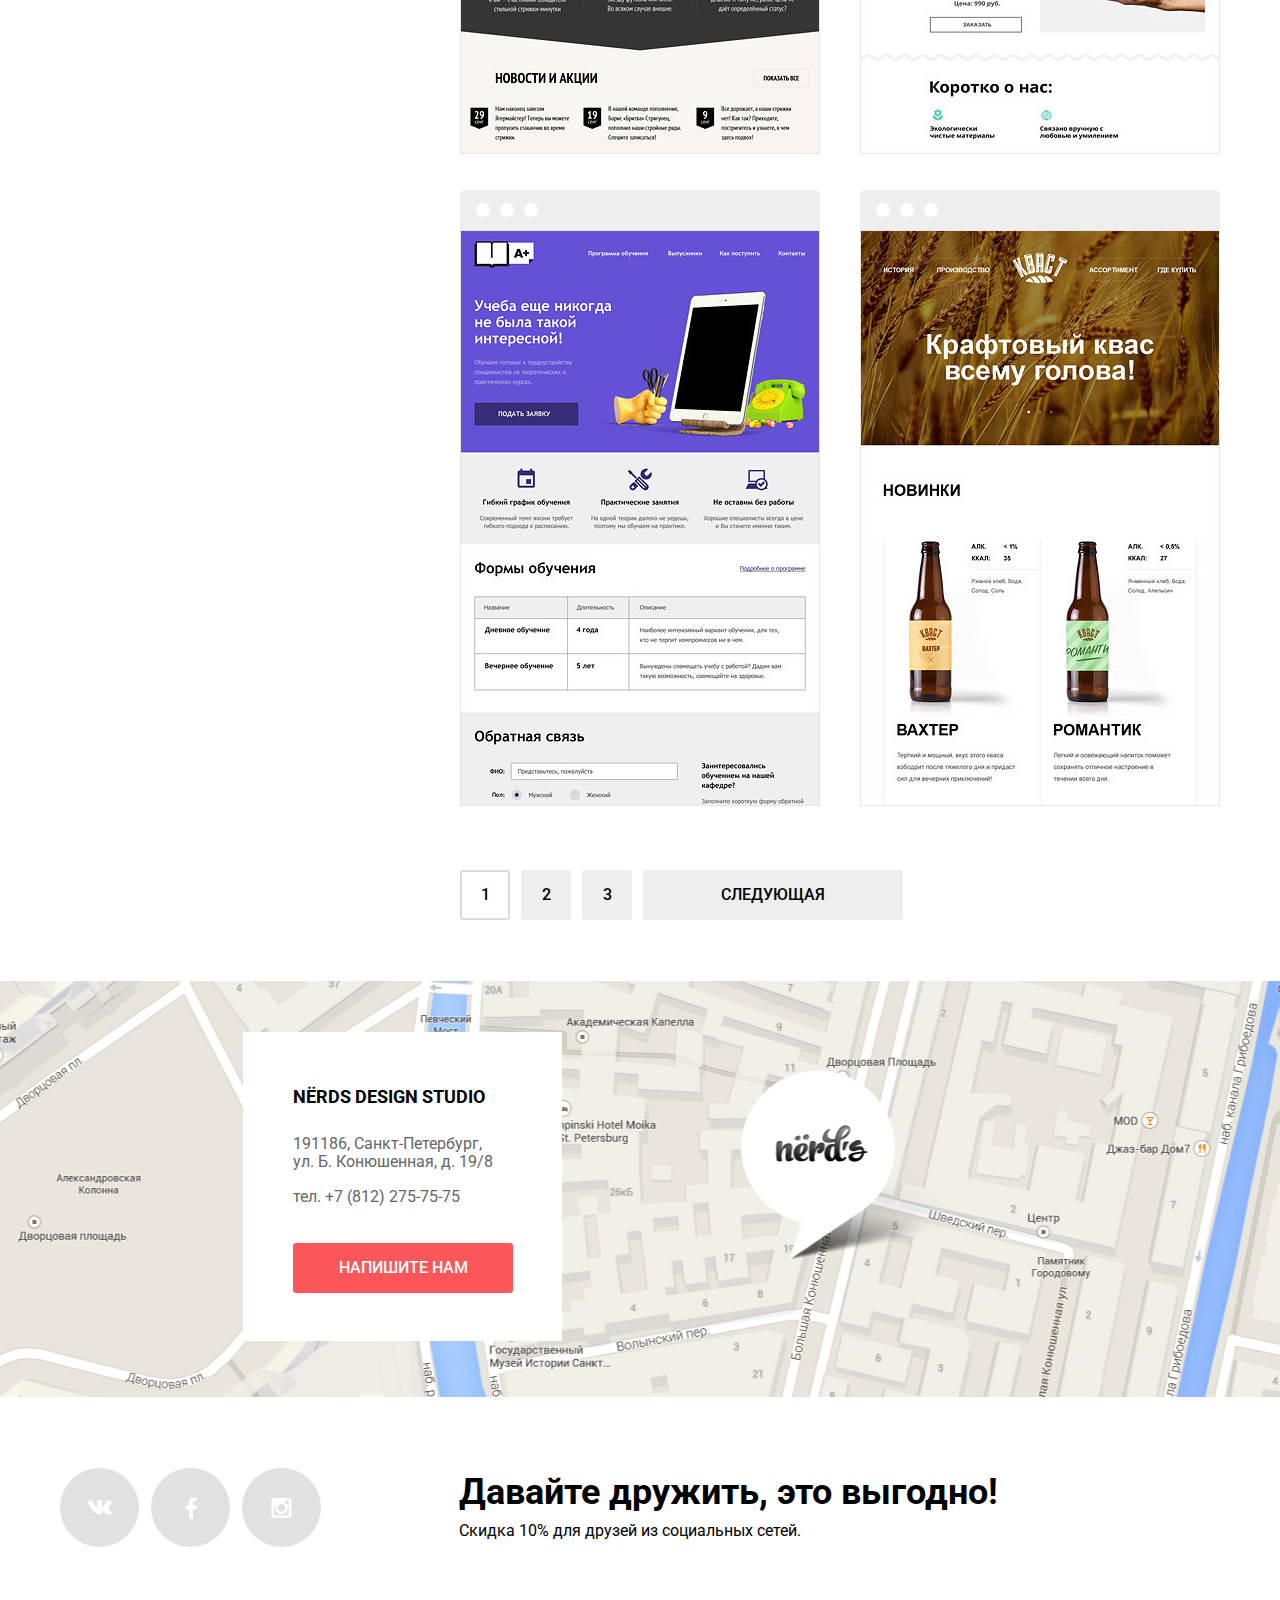
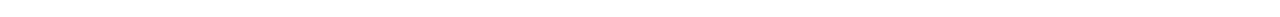
==== commit 41831753: "Внес очередные правки в Личный проект" ====
--- a/catalog.html
+++ b/catalog.html
@@ -57,63 +57,39 @@
           <span>Сетка:</span>
           <ul class="grid-type-filter">
             <li>
-              <label class="grid-type-radio">
-                <input type="radio" name="grid-type" value="adaptive-grid" checked>
-                <span class="radio-indicator"></span>
-                Адаптивная
-              </label>
-            </li>
-            <li>
-              <label class="grid-type-radio">
-                <input type="radio" name="grid-type" value="fixed-grid">
-                <span class="radio-indicator"></span>
-                Фиксированная
-              </label>
-            </li>
-            <li>
-              <label class="grid-type-radio">
-                <input type="radio" name="grid-type" value="rubber-grid">
-                <span class="radio-indicator"></span>
-                Резиновая
-              </label>
+              <input type="radio" name="grid-type" id="adaptive" value="adaptive-grid" checked>
+              <label for="adaptive">Адаптивная</label>
+            </li>
+            <li>
+              <input type="radio" name="grid-type" id="fixed" value="fixed-grid">
+              <label for="fixed">Фиксированная</label>
+            </li>
+            <li>
+              <input type="radio" name="grid-type" id="rubber" value="rubber-grid">
+              <label for="rubber">Резиновая</label>
             </li>
           </ul>
           <span>Особенности:</span>
           <ul class="features-filter">
             <li>
-              <label class="features-checkbox">
-                <input type="checkbox" value="slider" checked>
-                <span class="checkbox-indicator"></span>
-                Слайдер
-              </label>
-            </li>
-            <li>
-              <label class="features-checkbox">
-                <input type="checkbox" value="benefits-block">
-                <span class="checkbox-indicator"></span>
-                Блок преимуществ
-              </label>
-            </li>
-            <li>
-              <label class="features-checkbox">
-                <input type="checkbox" value="news" checked>
-                <span class="checkbox-indicator"></span>
-                Новости
-              </label>
-            </li>
-            <li>
-              <label class="features-checkbox">
-                <input type="checkbox" value="gallery">
-                <span class="checkbox-indicator"></span>
-                Галерея
-              </label>
-            </li>
-            <li>
-              <label class="features-checkbox">
-                <input type="checkbox" value="basket">
-                <span class="checkbox-indicator"></span>
-                Корзина
-              </label>
+              <input type="checkbox" id="slider" value="slider" checked>
+              <label for="slider">Слайдер</label>
+            </li>
+            <li>
+              <input type="checkbox" id="benefits" value="benefits-block">
+              <label for="benefits">Блок преимуществ</label>
+            </li>
+            <li>
+              <input type="checkbox" id="news" value="news" checked>
+              <label for="news">Новости</label>
+            </li>
+            <li>
+              <input type="checkbox" id="gallery" value="gallery">
+              <label for="gallery">Галерея</label>
+            </li>
+            <li>
+              <input type="checkbox" id="basket" value="basket">
+              <label for="basket">Корзина</label>
             </li>
           </ul>
           <button class="btn" type="submit">Показать</button>
@@ -123,8 +99,8 @@
         <span class="sort">Сортировать:</span>
         <div class="kind-of-sort">
           <a class="current" href="#">По цене</a>
-          <a class="uncurrent" href="#">По типу</a>
-          <a class="uncurrent" href="#">По названию</a>
+          <a href="#">По типу</a>
+          <a href="#">По названию</a>
           <div class="sort-direction down">По убыванию</div>
           <div class="sort-direction up">По возрастанию</div>
         </div>
@@ -204,14 +180,15 @@
         </div>
         <div class="pagination">
           <a class="btn page current">1</a>
-          <a class="btn page uncurrent" href="#">2</a>
-          <a class="btn page uncurrent" href="#">3</a>
-          <a class="btn next uncurrent" href="#">Следующая</a>
+          <a class="btn page" href="#">2</a>
+          <a class="btn page" href="#">3</a>
+          <a class="btn next" href="#">Следующая</a>
         </div>
       </div>
     </main>
     <footer class="main-footer">
       <div class="map clearfix">
+        <iframe src="https://www.google.com/maps/embed?pb=!1m18!1m12!1m3!1d1998.5989424177826!2d30.3208892519856!3d59.93879686895865!2m3!1f0!2f0!3f0!3m2!1i1024!2i768!4f13.1!3m3!1m2!1s0x4696310fca5ba729%3A0xea9c53d4493c879f!2z0JHQvtC70YzRiNCw0Y8g0JrQvtC90Y7RiNC10L3QvdCw0Y8g0YPQuy4sIDE5LCDQodCw0L3QutGCLdCf0LXRgtC10YDQsdGD0YDQsywgMTkxMTg2!5e0!3m2!1sru!2sru!4v1487445450346" width="100%" height="416" frameborder="0" allowfullscreen></iframe>
         <div class="contacts">
           <span>
             NЁRDS DESIGN STUDIO
--- a/css/style.css
+++ b/css/style.css
@@ -407,7 +407,8 @@
   display: block;
 }
 
-li .marker {
+.info-block li::before {
+  content: "";
   position: absolute;
   width: 25px;
   height: 2px;
@@ -480,24 +481,10 @@
   padding-bottom: 46px;
 }
 
-.partners li:nth-child(2) {
-  width: 256px;
-  padding-left: 44px;
-  padding-top: 46px;
-}
-
-.partners li:nth-child(3) {
-  width: 244px;
-  padding-left: 56px;
-  padding-top: 65px;
-}
-
-.partners li:nth-child(4) {
-  padding-left: 62px;
-  padding-top: 52px;
-}
-
-li .border {
+.partners li:nth-child(1)::after,
+.partners li:nth-child(2)::after,
+.partners li:nth-child(3)::after {
+  content: "";
   position: absolute;
   display: block;
   width: 2px;
@@ -507,6 +494,23 @@
   top: 64px;
 }
 
+.partners li:nth-child(2) {
+  width: 256px;
+  padding-left: 44px;
+  padding-top: 46px;
+}
+
+.partners li:nth-child(3) {
+  width: 244px;
+  padding-left: 56px;
+  padding-top: 65px;
+}
+
+.partners li:nth-child(4) {
+  padding-left: 62px;
+  padding-top: 52px;
+}
+
 .partners a {
   opacity: 0.2;
 }
@@ -523,6 +527,7 @@
   text-align: center;
   margin-top: 137px;
   margin-bottom: 104px;
+  font-weight: 500;
 }
 
 .filtration {
@@ -634,6 +639,11 @@
   background: rgb(238, 238, 238);
 }
 
+.filtration input[type="radio"],
+.filtration input[type="checkbox"] {
+  display: none;
+}
+
 .filtration .grid-type-filter {
   margin-bottom: 45px;
   color: rgb(40, 49, 54);
@@ -642,21 +652,19 @@
   line-height: 20px;
 }
 
-.grid-type-radio input[type="radio"] {
-  display: none;
-}
-
-.grid-type-radio {
+.grid-type-filter input + label{
   position: relative;
+  display: inline-block;
   padding-left: 37px;
   cursor: pointer;
-}
-
-.grid-type-radio:hover {
+  vertical-align: top;
+}
+
+.grid-type-filter input + label:hover {
   color: black;
 }
 
-.grid-type-radio input[type="radio"] + .radio-indicator {
+.grid-type-filter input + label::before {
   content: "";
   position: absolute;
   width: 25px;
@@ -667,15 +675,11 @@
   opacity: 0.4;
 }
 
-.grid-type-radio input[type="radio"] + .radio-indicator:hover {
+.grid-type-filter input + label:hover::before {
   opacity: 1;
 }
 
-.grid-type-radio input[type="radio"]:hover + .radio-indicator {
-  opacity: 1;
-}
-
-.grid-type-radio input[type="radio"]:checked + .radio-indicator {
+.grid-type-filter input:checked + label::before {
   content: "";
   position: absolute;
   width: 25px;
@@ -683,6 +687,7 @@
   left: 1px;
   top: -2px;
   background-image: url("../img/radio-on.png");
+  background-repeat: no-repeat;
 }
 
 .filtration .features-filter {
@@ -693,21 +698,19 @@
   line-height: 20px;
 }
 
-.features-checkbox input[type="checkbox"] {
-  display: none;
-}
-
-.features-checkbox {
+.features-filter input + label {
   position: relative;
+  display: inline-block;
   padding-left: 37px;
   cursor: pointer;
-}
-
-.features-checkbox:hover {
+  vertical-align: top;
+}
+
+.features-filter input + label:hover {
   color: black;
 }
 
-.features-checkbox input[type="checkbox"] + .checkbox-indicator {
+.features-filter input + label::before {
   content: "";
   position: absolute;
   width: 27px;
@@ -719,15 +722,11 @@
   opacity: 0.4;
 }
 
-.features-checkbox input[type="checkbox"] + .checkbox-indicator:hover {
+.features-filter input + label:hover::before {
   opacity: 1;
 }
 
-.features-checkbox input[type="checkbox"]:hover + .checkbox-indicator {
-  opacity: 1;
-}
-
-.features-checkbox input[type="checkbox"]:checked + .checkbox-indicator {
+.features-filter input:checked + label::before {
   content: "";
   position: absolute;
   width: 27px;
@@ -737,11 +736,6 @@
   background-image: url("../img/checkbox-on.png");
   background-repeat: no-repeat;
 }
-
-
-
-
-
 
 .filtration .btn {
   width: 260px;
@@ -787,12 +781,16 @@
   margin-right: 28px;
 }
 
+.kind-of-sort a:hover {
+  color: rgba(0, 0, 0, 0.6);
+}
+
 .kind-of-sort .current {
   color: rgba(0, 0, 0, 1);
 }
 
-.kind-of-sort .uncurrent:hover {
-  color: rgba(0, 0, 0, 0.6);
+.kind-of-sort .current:hover {
+  color: rgba(0, 0, 0, 1);
 }
 
 .kind-of-sort .sort-direction {
@@ -835,33 +833,28 @@
 }
 
 .template-card .circle {
-  position: absolute;
   display: inline-block;
+  left: 16px;
+  top: 13px;
+}
+
+.template-card .circle,
+.template-card .circle::before,
+.template-card .circle::after {
+  position: absolute;
   width: 14px;
   height: 14px;
   background-color: white;
   border-radius: 50%;
-  top: 13px;
-  left: 16px;
 }
 
 .template-card .circle::before {
   content: "";
-  position: absolute;
-  width: 14px;
-  height: 14px;
-  background-color: white;
-  border-radius: 50%;
   left: 24px;
 }
 
 .template-card .circle::after {
   content: "";
-  position: absolute;
-  width: 14px;
-  height: 14px;
-  background-color: white;
-  border-radius: 50%;
   left: 48px;
 }
 
@@ -950,30 +943,43 @@
   margin-right: 0;
 }
 
-.pagination .uncurrent:hover {
+.pagination .btn:hover {
   background-color: rgb(223, 223, 223);
 }
 
-.pagination .uncurrent:active {
+.pagination .btn:active {
   background-color: rgb(213, 213, 213);
   color: rgba(0, 0, 0, 0.3);
   box-shadow: inset 0 3px 0 0 rgb(191, 191, 191);
 }
 
+.pagination .current:hover {
+  background-color: white;
+}
+
+.pagination .current:active {
+  background-color: white;
+  color: black;
+  box-shadow: none;
+}
+
 .main-footer .map {
-  width: 1559px;
+  position: relative;
+  width: 100%;
   min-height: 416px;
   margin-left: auto;
   margin-right: auto;
   background: url("../img/map.jpg");
+  background-repeat: no-repeat;
+  background-position: center;
 }
 
 .map .contacts {
+  position: absolute;
   width: 269px;
-  margin-left: 200px;
-  margin-top: 54px;
+  top: 53px;
+  left: 243px;
   padding-left: 50px;
-  float: left;
   background-color: rgb(255, 255, 255);
 }
 
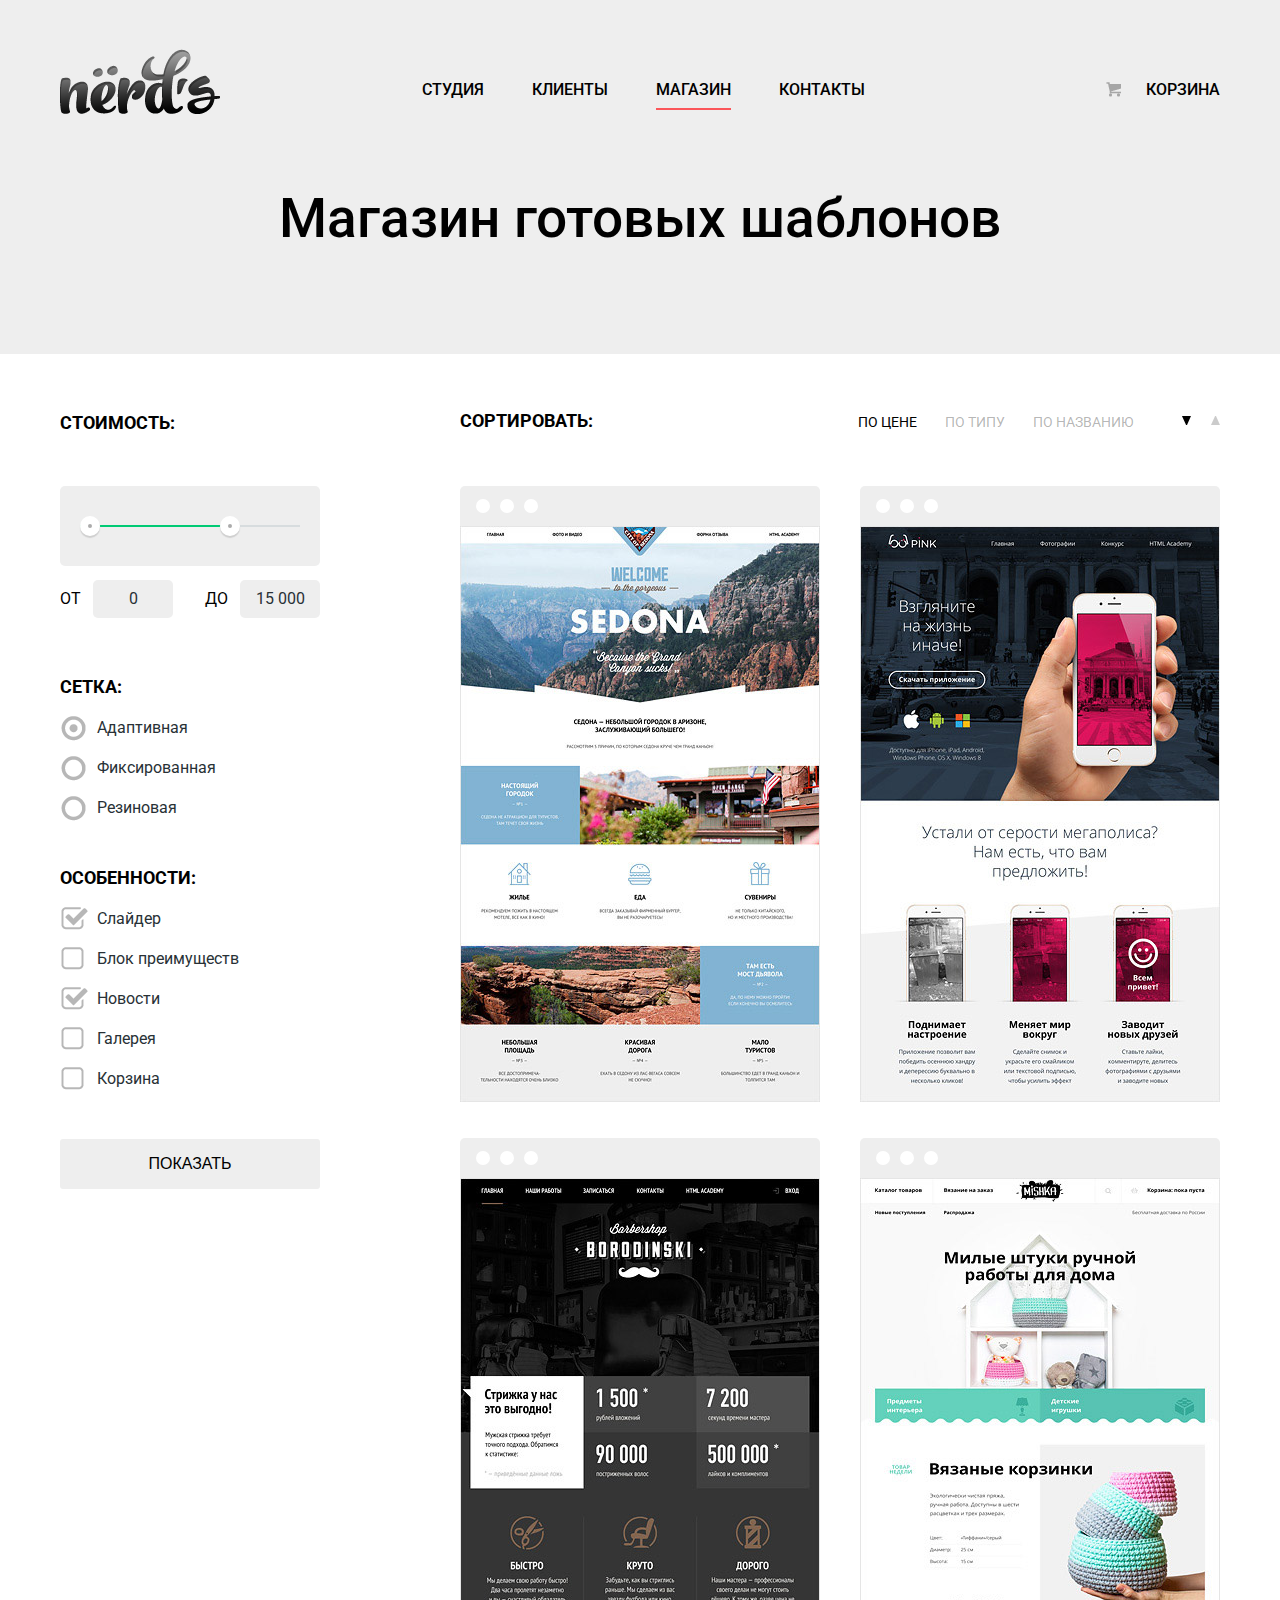
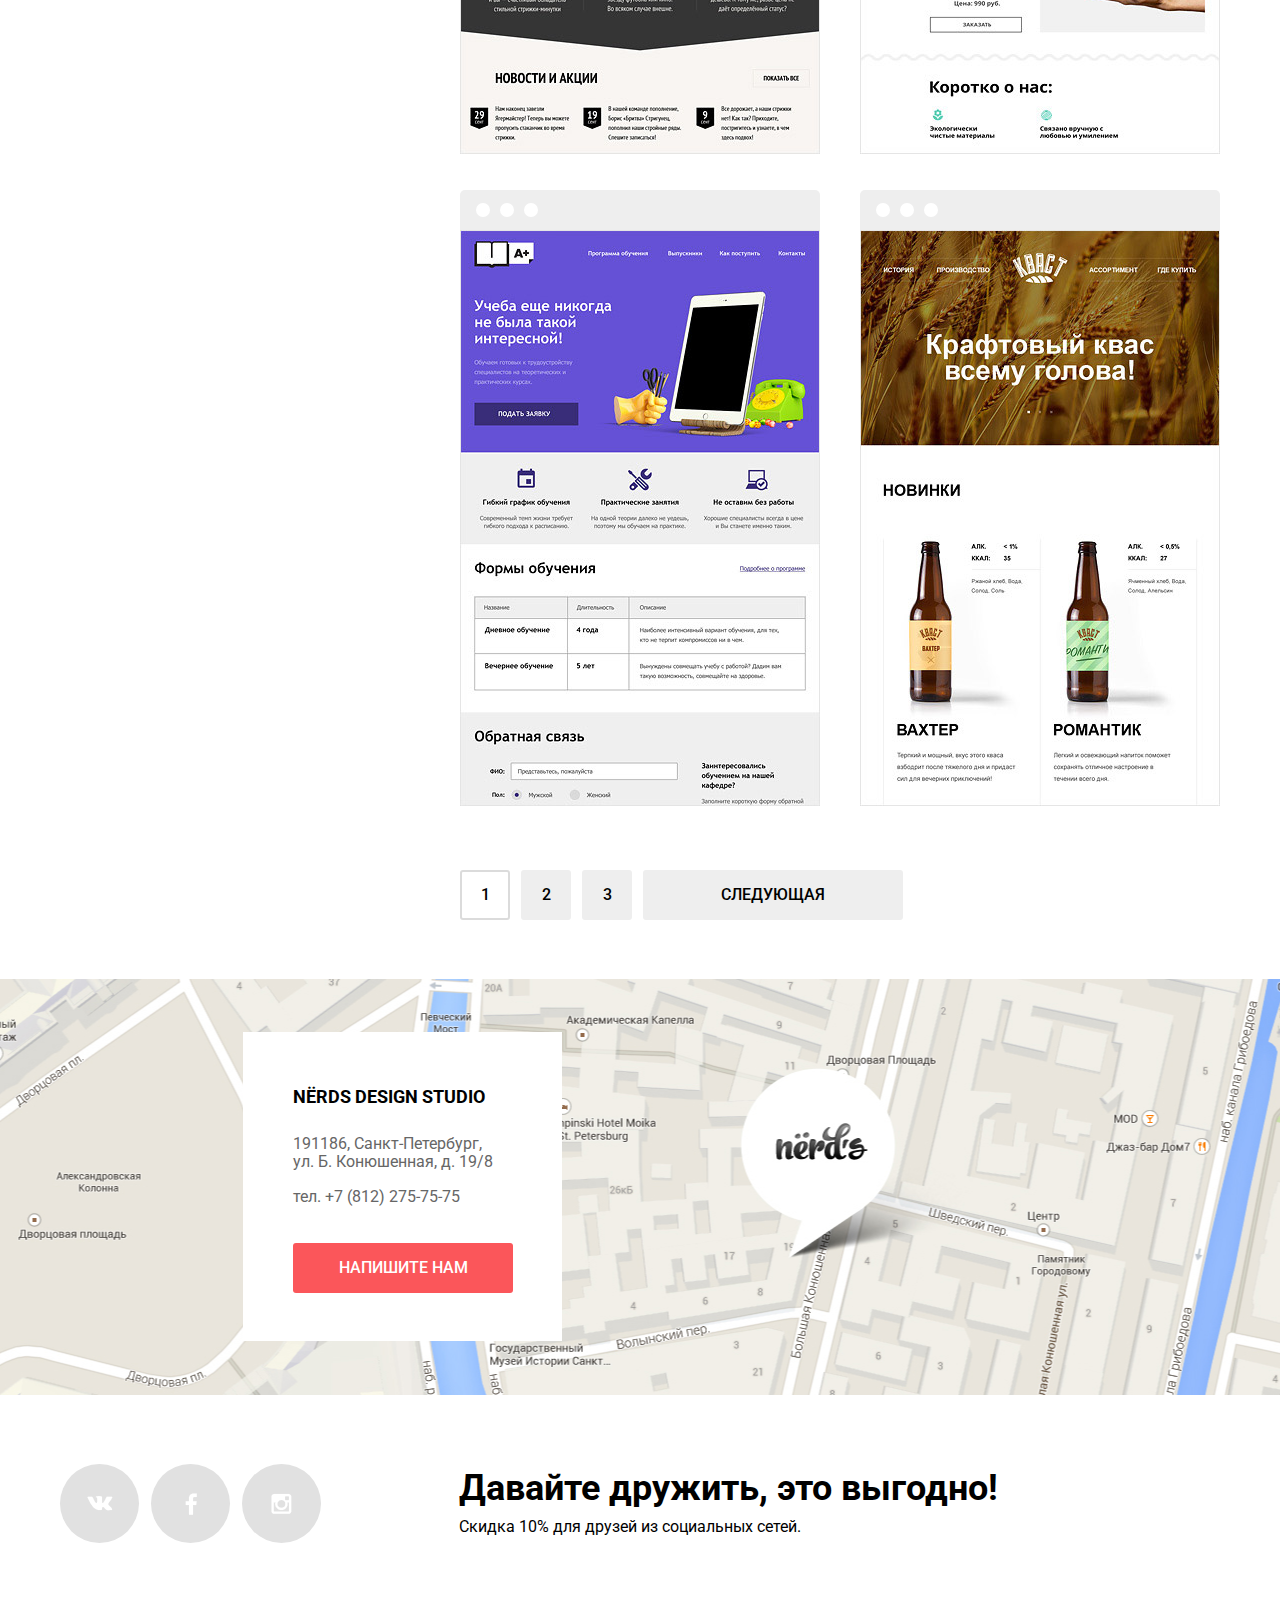
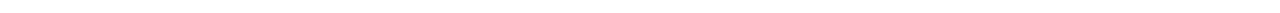
==== commit d18fb2a3: "Сегодняшние изменения #2" ====
--- a/catalog.html
+++ b/catalog.html
@@ -24,7 +24,7 @@
               <a href="#">Клиенты</a>
             </li>
             <li>
-              <a class="current">Магазин<div class="underline"></div></a>
+              <a class="current">Магазин</a>
             </li>
             <li>
               <a href="#">Контакты</a>
@@ -188,7 +188,7 @@
     </main>
     <footer class="main-footer">
       <div class="map clearfix">
-        <iframe src="https://www.google.com/maps/embed?pb=!1m18!1m12!1m3!1d1998.5989424177826!2d30.3208892519856!3d59.93879686895865!2m3!1f0!2f0!3f0!3m2!1i1024!2i768!4f13.1!3m3!1m2!1s0x4696310fca5ba729%3A0xea9c53d4493c879f!2z0JHQvtC70YzRiNCw0Y8g0JrQvtC90Y7RiNC10L3QvdCw0Y8g0YPQuy4sIDE5LCDQodCw0L3QutGCLdCf0LXRgtC10YDQsdGD0YDQsywgMTkxMTg2!5e0!3m2!1sru!2sru!4v1487445450346" width="100%" height="416" frameborder="0" allowfullscreen></iframe>
+        <iframe src="https://www.google.com/maps/embed?pb=!1m18!1m12!1m3!1d1998.5989424177826!2d30.3208892519856!3d59.93879686895865!2m3!1f0!2f0!3f0!3m2!1i1024!2i768!4f13.1!3m3!1m2!1s0x4696310fca5ba729%3A0xea9c53d4493c879f!2z0JHQvtC70YzRiNCw0Y8g0JrQvtC90Y7RiNC10L3QvdCw0Y8g0YPQuy4sIDE5LCDQodCw0L3QutGCLdCf0LXRgtC10YDQsdGD0YDQsywgMTkxMTg2!5e0!3m2!1sru!2sru!4v1487445450346" allowfullscreen></iframe>
         <div class="contacts">
           <span>
             NЁRDS DESIGN STUDIO
@@ -216,21 +216,19 @@
       </div>
     </footer>
     <div class="modal-content">
-      <button class="modal-content-close" type="button" title="Закрыть">
-        Закрыть
-      </button>
+      <button class="modal-content-close" type="button" title="Закрыть">Закрыть</button>
         <form class="write-us" action="write-us.php" method="post">
           <h2 class="title">Напишите нам</h2>
           <label class="name">
-            <div>Ваше имя:</div>
+            <span>Ваше имя:</span>
             <input name="name" type="text" value="" placeholder="Представьтесь, пожалуйста">
           </label>
           <label class="email">
-            <div>Ваш e-mail:</div>
+            <span>Ваш e-mail:</span>
             <input name="email" type="text" value="" placeholder="Для отправки ответа">
           </label>
           <label class="message">
-            <div>Текст письма:</div>
+            <span>Текст письма:</span>
             <input name="message" type="text" value="" placeholder="В свободной форме">
           </label>
           <button class="btn" type="submit">Отправить</button>
--- a/css/style.css
+++ b/css/style.css
@@ -49,8 +49,8 @@
   opacity: 0.3;
 }
 
-.uncurrent-logo:hover,
-.uncurrent-logo:active {
+.index-logo:hover,
+.index-logo:active {
   opacity: 1;
 }
 
@@ -103,12 +103,14 @@
   position: relative;
 }
 
-.underline {
-  position: absolute;
-  width: 74px;
+.main-navigation .current::after {
+  content: "";
   height: 2px;
   background-color: rgb(251, 86, 90);
   bottom: 15px;
+  left: 24px;
+  right: 24px;
+  position: absolute;
 }
 
 .basket-block {
@@ -467,52 +469,42 @@
   padding: 0;
   margin: 0;
   margin-bottom: 80px;
+  font-size: 0;
 }
 
 .partners li {
-  position: relative;
-  float: left;
-}
-
-.partners li:nth-child(1) {
-  width: 251px;
-  padding-left: 31px;
-  padding-top: 62px;
-  padding-bottom: 46px;
-}
-
-.partners li:nth-child(1)::after,
-.partners li:nth-child(2)::after,
-.partners li:nth-child(3)::after {
-  content: "";
-  position: absolute;
-  display: block;
-  width: 2px;
-  height: 52px;
-  background-color: rgb(238, 238, 238);
-  right: 1px;
-  top: 64px;
-}
-
-.partners li:nth-child(2) {
-  width: 256px;
-  padding-left: 44px;
-  padding-top: 46px;
-}
-
-.partners li:nth-child(3) {
-  width: 244px;
-  padding-left: 56px;
-  padding-top: 65px;
-}
-
-.partners li:nth-child(4) {
-  padding-left: 62px;
-  padding-top: 52px;
+position: relative;
+display: inline-block;
+width: 260px;
+margin-right: 40px;
+vertical-align: middle;
+text-align: center;
+}
+.partners li:nth-child(4n) {
+margin-right: 0;
+}
+.partners li::after {
+content: "";
+position: absolute;
+display: block;
+width: 2px;
+height: 52px;
+background-color: rgb(238, 238, 238);
+right: -20px;
+top: 50%;
+margin-top: -26px;
+}
+.partners li:nth-child(4n)::after {
+display: none;
 }
 
 .partners a {
   opacity: 0.2;
+  padding-top: 45px;
+  padding-bottom: 45px;
+  padding-left: 0px;
+
+  display: block;
 }
 
 .partners a:hover {
@@ -966,12 +958,18 @@
 .main-footer .map {
   position: relative;
   width: 100%;
-  min-height: 416px;
+  height: 416px;
   margin-left: auto;
   margin-right: auto;
   background: url("../img/map.jpg");
   background-repeat: no-repeat;
   background-position: center;
+}
+
+.map iframe {
+  width: 100%;
+  min-height: 416px;
+  border: 0;
 }
 
 .map .contacts {
@@ -1152,6 +1150,10 @@
   transform: rotate(-45deg);
 }
 
+.write-us span {
+  display: block;
+}
+
 .modal-content h2 {
   font-size: 45px;
   line-height: 45px;
@@ -1165,6 +1167,7 @@
 
 .modal-content .name {
   float: left;
+
 }
 
 .modal-content .email {
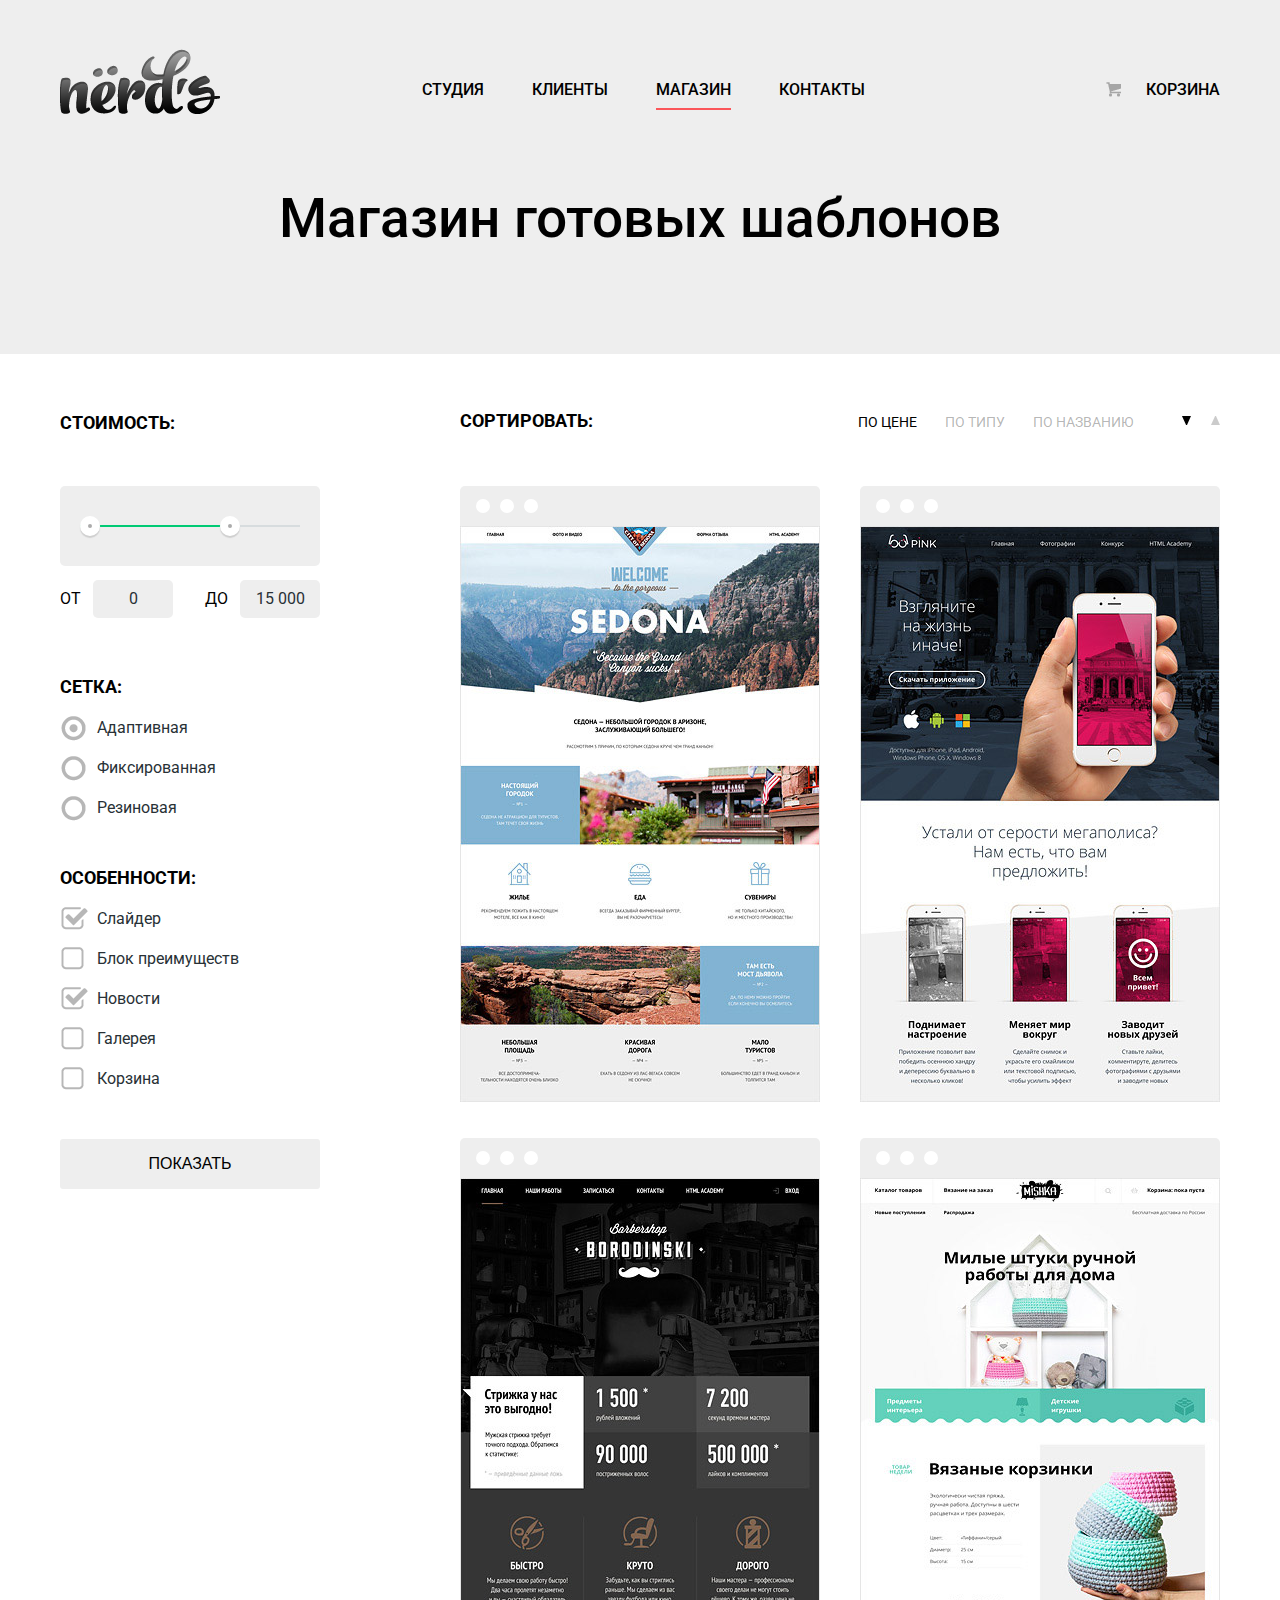
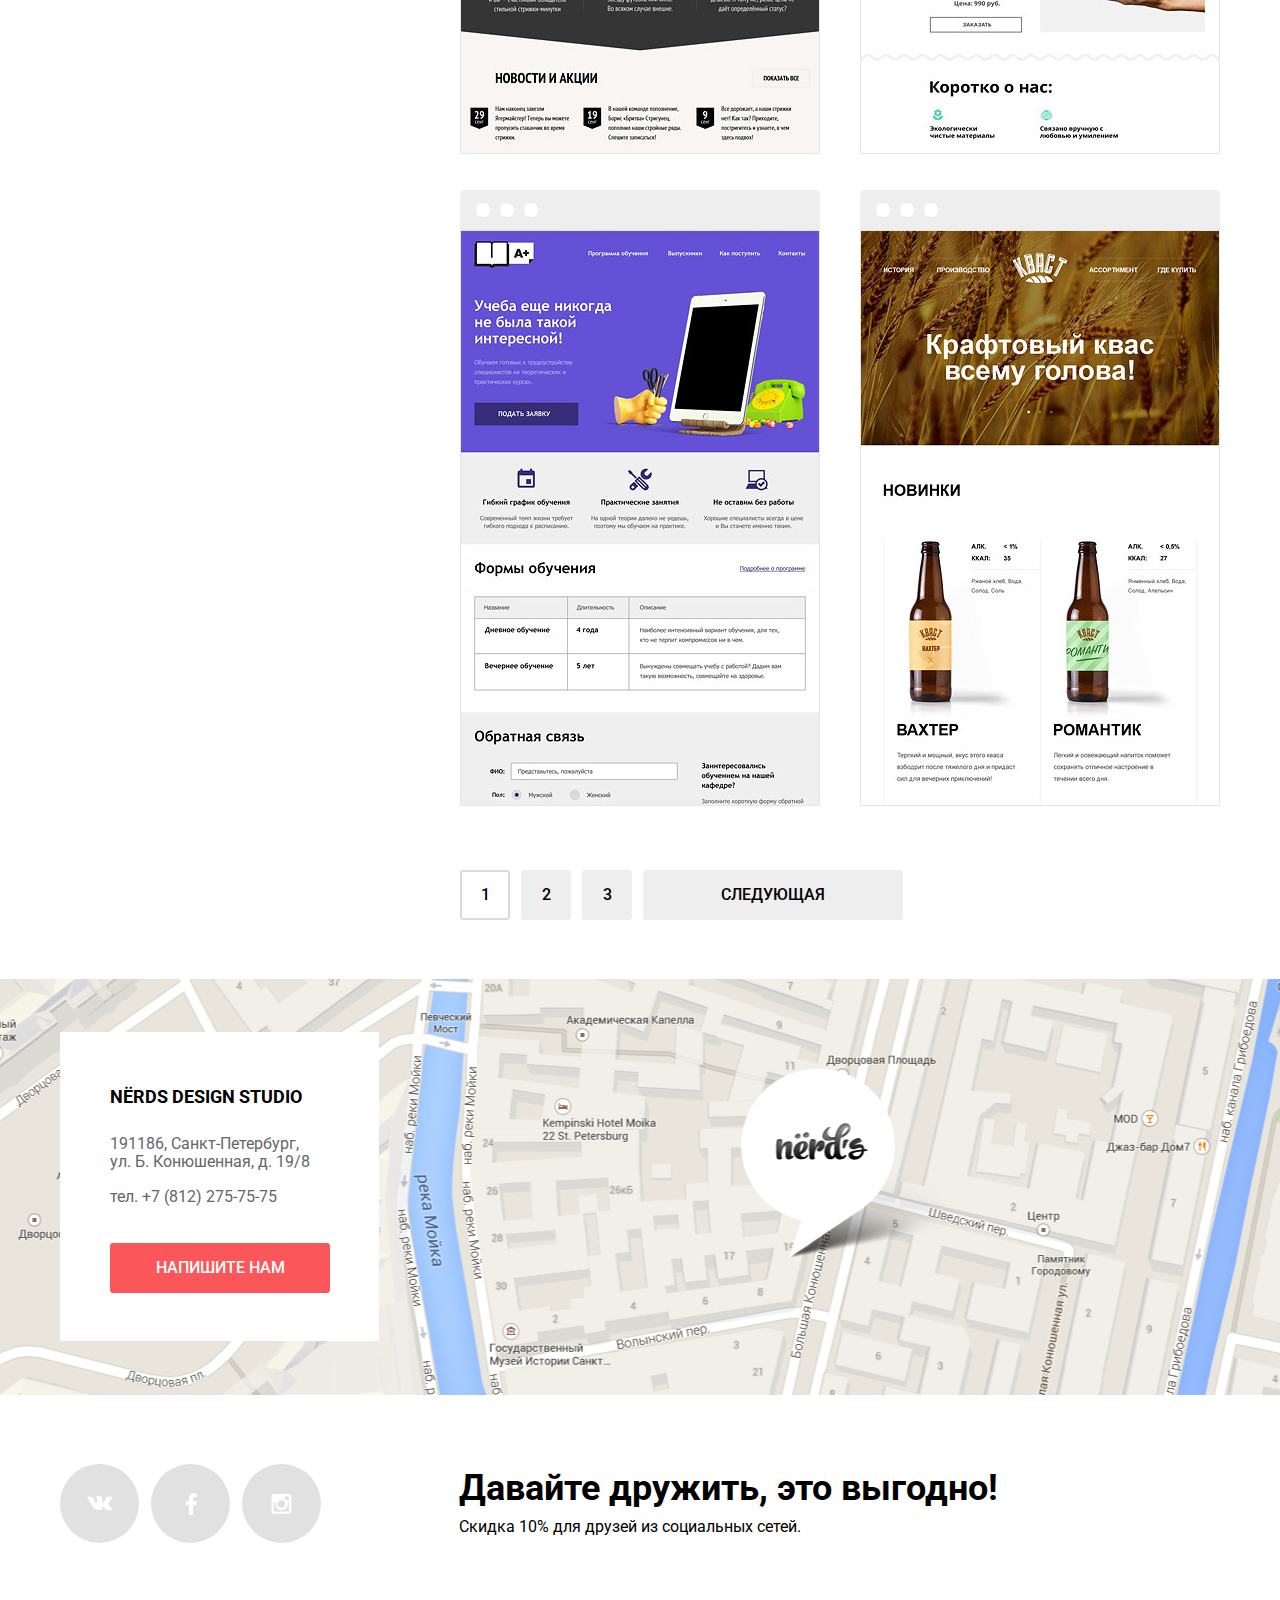
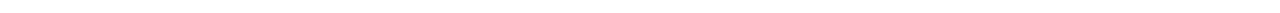
==== commit 64b034c3: "Сегодняшние исправления #4" ====
--- a/catalog.html
+++ b/catalog.html
@@ -189,18 +189,20 @@
     <footer class="main-footer">
       <div class="map clearfix">
         <iframe src="https://www.google.com/maps/embed?pb=!1m18!1m12!1m3!1d1998.5989424177826!2d30.3208892519856!3d59.93879686895865!2m3!1f0!2f0!3f0!3m2!1i1024!2i768!4f13.1!3m3!1m2!1s0x4696310fca5ba729%3A0xea9c53d4493c879f!2z0JHQvtC70YzRiNCw0Y8g0JrQvtC90Y7RiNC10L3QvdCw0Y8g0YPQuy4sIDE5LCDQodCw0L3QutGCLdCf0LXRgtC10YDQsdGD0YDQsywgMTkxMTg2!5e0!3m2!1sru!2sru!4v1487445450346" allowfullscreen></iframe>
-        <div class="contacts">
-          <span>
-            NЁRDS DESIGN STUDIO
-          </span>
-          <div class="address">
-            191186, Санкт-Петербург,
-            ул. Б. Конюшенная, д. 19/8
-          </div>
-          <div class="telephone">
-            тел. +7 (812) 275-75-75
-          </div>
-          <a class="btn" href="#">Напишите нам</a>
+        <div class="container clearfix">
+          <div class="contacts">
+            <span>
+              NЁRDS DESIGN STUDIO
+            </span>
+            <div class="address">
+              191186, Санкт-Петербург,
+              ул. Б. Конюшенная, д. 19/8
+            </div>
+            <div class="telephone">
+              тел. +7 (812) 275-75-75
+            </div>
+            <a class="btn" href="#">Напишите нам</a>
+          </div>
         </div>
       </div>
       <div class="container clearfix">
--- a/css/style.css
+++ b/css/style.css
@@ -6,6 +6,7 @@
   font-weight: 500;
   font-style: normal;
   line-height: normal;
+  min-width: 1200px;
 }
 
 h1 {
@@ -972,11 +973,15 @@
   border: 0;
 }
 
+.map .container {
+  position: relative;
+}
+
 .map .contacts {
   position: absolute;
   width: 269px;
-  top: 53px;
-  left: 243px;
+  bottom: 127px;
+  left: 20px;
   padding-left: 50px;
   background-color: rgb(255, 255, 255);
 }
